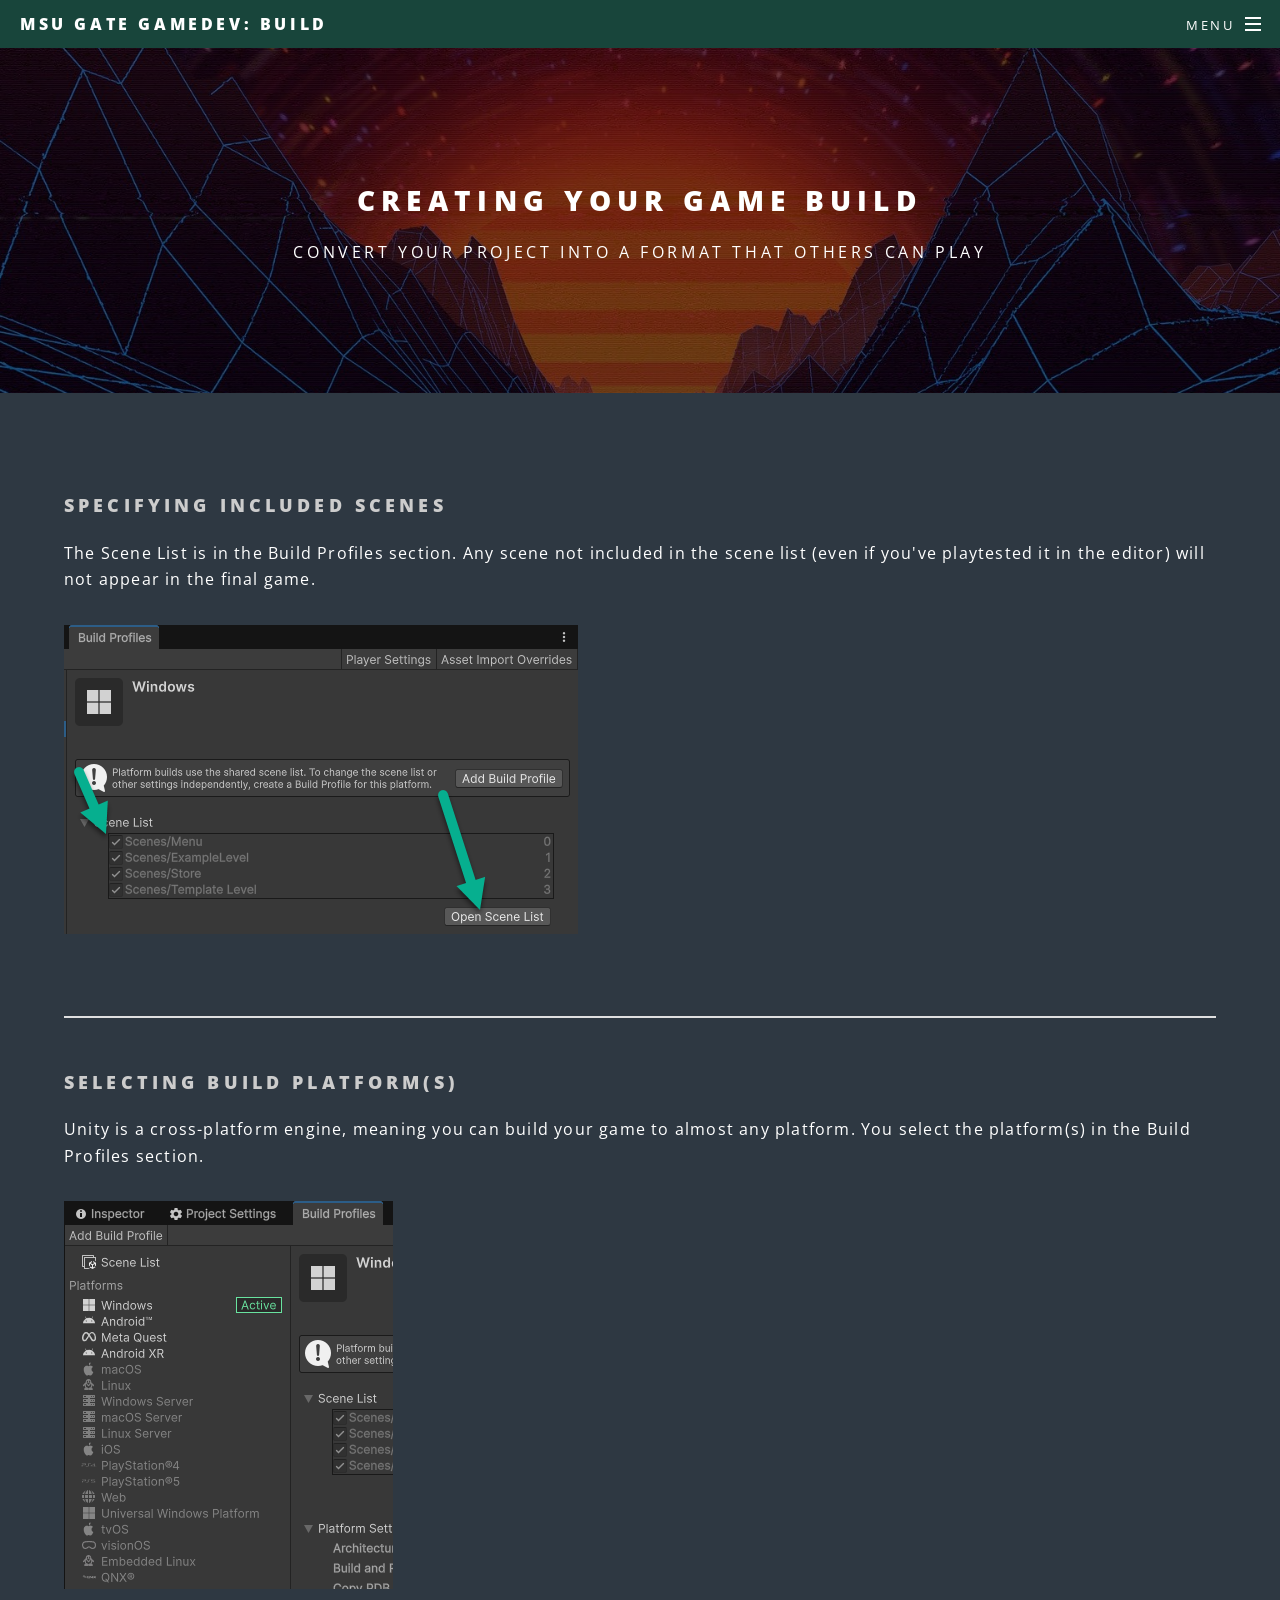
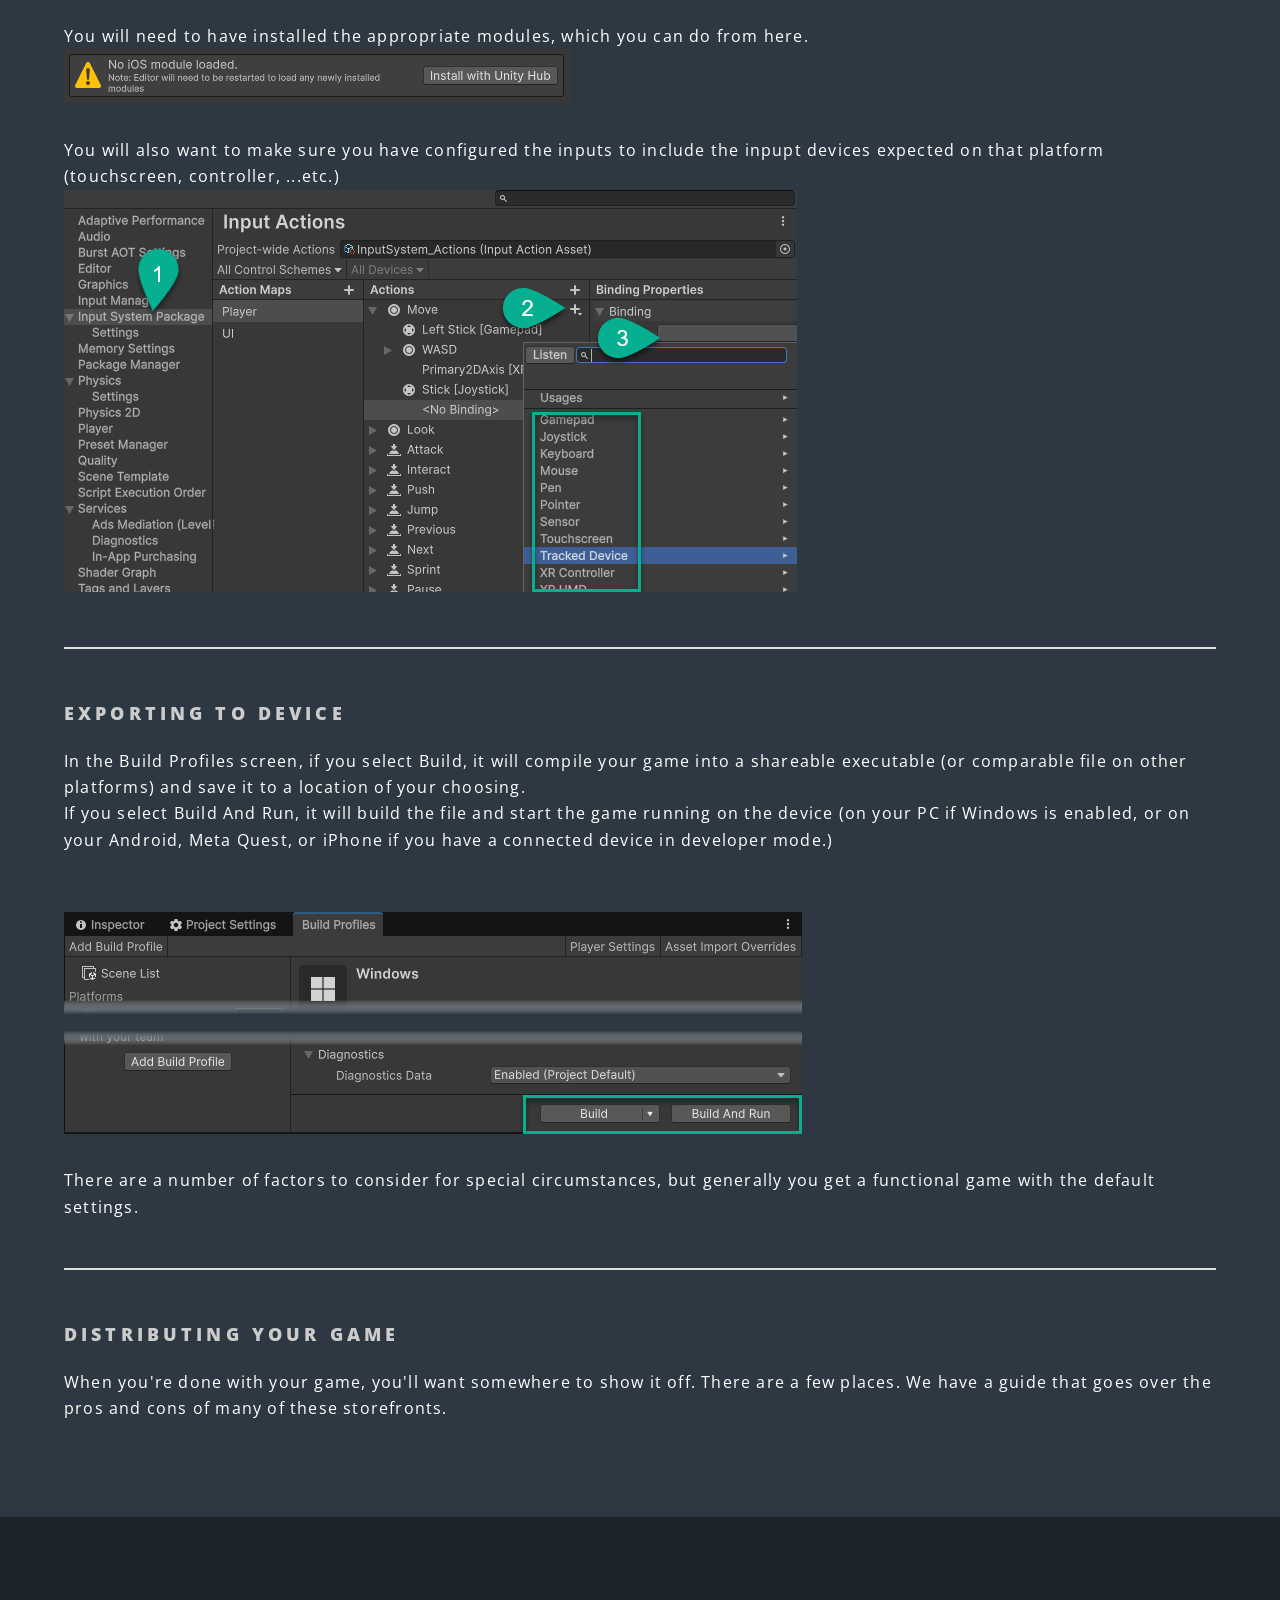
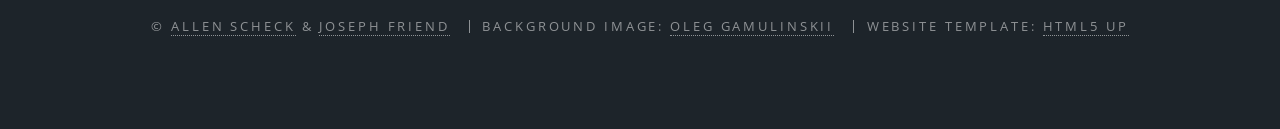
==== build.html @ ab75949f "compile->build + definitions Realized I was using the word compile where i should have been using bu" ====
<!DOCTYPE HTML>
<!--
	Spectral by HTML5 UP
	html5up.net | @ajlkn
	Free for personal and commercial use under the CCA 3.0 license (html5up.net/license)
-->
<html>
	<head>
		<title>GATE GameDev - Build</title>
				<link rel="icon" type="image/x-icon" href="favicon.ico" />
		<meta charset="utf-8" />
		<meta name="viewport" content="width=device-width, initial-scale=1, user-scalable=no" />
		<link rel="stylesheet" href="assets/css/main.css" />
		<noscript><link rel="stylesheet" href="assets/css/noscript.css" /></noscript>
	</head>
	<body class="is-preload">

		<!-- Page Wrapper -->
			<div id="page-wrapper">

				<!-- Header -->
					<header id="header">
						<h1>
							<a href="#main" class="scrolly">MSU GATE GameDev: Build</a></h1>
						<nav id="nav">
							<ul>
								<li class="special">
									<a href="#menu" class="menuToggle"><span>Menu</span></a>
									<div id="menu">
										<ul>
											<li>
												<a href="#main" class="scrolly">
													<h3>This Page</h3>
										</a>
											</li>
											<li>
												<a href="#scenes" class="scrolly">Including Scenes</a>
											</li>
											<li>
												<a href="#platform" class="scrolly">Build Platforms</a>
											</li>
											<li>
												<a href="#device" class="scrolly">Playing on Your Device</a>
											</li>
											<li>
												<a href="#distribute" class="scrolly">Distributing The Game</a>
											</li>
										</ul>
										<ul>
											<li><a href="index"><h3>This Site</h3></a></li>
											<li><a href="environmentsetup">Environment Setup</a></li>
											<li><a href="usingunity">Using Unity</a></li>
											<li><a href="build">Game Build</a></li>
											<li><a href="releasing">Releasing Your Game</a></li>
											<li>
												<a href="definitions">Definitions</a>
											</li>
										</ul>
									</div>
								</li>
							</ul>
						</nav>
					</header>

				<!-- Main -->
					<article id="main">
						<header>
							<h2>Creating Your Game Build</h2>
							<p>Convert your project into a format that others can play</p>
						</header>
						<section class="wrapper style5">
							<div class="inner">
								<h3 id="scenes">Specifying Included Scenes</h3>
								<p>
									The Scene List is in the Build Profiles section. Any scene not included in the scene list (even if you've playtested it in the editor) will not appear in the final game.
								<br>
									<div class="photocont">
										<img src="images/setup/scenelist.png" alt="" />
									</div>
									<br>
								</p>
									<hr />

								<h3 id="platform">Selecting Build Platform(s)</h3>
								<p>
									Unity is a cross-platform engine, meaning you can build your game to almost any platform. You select the platform(s) in the Build Profiles section.<br>
										<div class="photocont">
											<img src="images/setup/buildplatforms.png" alt="" />
										</div>
										<br>
									You will need to have installed the appropriate modules, which you can do from here.<br>
										<div class="photocont">
											<img src="images/setup/modules.png" alt="" />
										</div>
										<br>
										You will also want to make sure you have configured the inputs to include the inpupt devices expected on that platform (touchscreen, controller, ...etc.)<br>
									<div class="photocont">
										<img src="images/setup/inputs.png" alt="" />
									</div>
								</p>
								<hr />
								<h3 id="device">Exporting to Device</h3>
								<p>In the Build Profiles screen, if you select Build, it will compile your game into a shareable executable (or comparable file on other platforms) and save it to a location of your choosing.<br>
										If you select Build And Run, it will build the file and start the game running on the device (on your PC if Windows is enabled, or on your Android, Meta Quest, or iPhone if you have a connected device in developer mode.)</br>
									<br>
										<div class="photocont">
											<img src="images/setup/buildrun.png" alt="" />
										</div>
										<br>
									There are a number of factors to consider for special circumstances, but generally you get a functional game with the default settings.
								</p>
								<hr />
								<h3 id="distribute">Distributing Your Game</h3>
								<p>When you're done with your game, you'll want somewhere to show it off. There are a few places. We have a guide that goes over the pros and cons of many of these storefronts.</p>


							</div>
						</section>
					</article>
				

				<!-- Footer -->
				<footer id="footer">
					<ul class="copyright">
						<li>&copy; <a href="https://toastidwaffel.com">Allen Scheck</a> & <a href ="https://medievalapple.net">Joseph Friend</a></li>
						<li>
							Background Image: <a href="https://pixabay.com/users/gam-ol-2829280/?utm_source=link-attribution&utm_medium=referral&utm_campaign=image&utm_content=4237850">Oleg Gamulinskii</a>
						</li>
						<li>
							Website Template: <a href="http://html5up.net">HTML5 UP</a>
						</li>
					</ul>
				</footer>

			</div>

		<!-- Scripts -->
			<script src="assets/js/jquery.min.js"></script>
			<script src="assets/js/jquery.scrollex.min.js"></script>
			<script src="assets/js/jquery.scrolly.min.js"></script>
			<script src="assets/js/browser.min.js"></script>
			<script src="assets/js/breakpoints.min.js"></script>
			<script src="assets/js/util.js"></script>
			<script src="assets/js/main.js"></script>

	</body>
</html>
---- assets/css/main.css ----
@import url(fontawesome-all.min.css);
@import url("https://fonts.googleapis.com/css?family=Open+Sans:400,400italic,600,600italic,800,800italic");

/*
	Spectral by HTML5 UP
	html5up.net | @ajlkn
	Free for personal and commercial use under the CCA 3.0 license (html5up.net/license)
*/

html, body, div, span, applet, object,
iframe, h1, h2, h3, h4, h5, h6, p, blockquote,
pre, a, abbr, acronym, address, big, cite,
code, del, dfn, em, img, ins, kbd, q, s, samp,
small, strike, strong, sub, sup, tt, var, b,
u, i, center, dl, dt, dd, ol, ul, li, fieldset,
form, label, legend, table, caption, tbody,
tfoot, thead, tr, th, td, article, aside,
canvas, details, embed, figure, figcaption,
footer, header, hgroup, menu, nav, output, ruby,
section, summary, time, mark, audio, video {
	margin: 0;
	padding: 0;
	border: 0;
	font-size: 100%;
	font: inherit;
	vertical-align: baseline;}

article, aside, details, figcaption, figure,
footer, header, hgroup, menu, nav, section {
	display: block;}

body {
	line-height: 1;
}

ol, ul {
	list-style: none;
}

blockquote, q {
	quotes: none;
}

	blockquote:before, blockquote:after, q:before, q:after {
		content: '';
		content: none;
	}

table {
	border-collapse: collapse;
	border-spacing: 0;
}

body {
	-webkit-text-size-adjust: none;
}

mark {
	background-color: transparent;
	color: inherit;
}

input::-moz-focus-inner {
	border: 0;
	padding: 0;
}

input, select, textarea {
	-moz-appearance: none;
	-webkit-appearance: none;
	-ms-appearance: none;
	appearance: none;
}

/* Basic */

	@-ms-viewport {
		width: device-width;
	}

	html {
		box-sizing: border-box;
	}

	*, *:before, *:after {
		box-sizing: inherit;
	}

	body {
		background: #2e3842;
	}

		body.is-preload *, body.is-preload *:before, body.is-preload *:after {
			-moz-animation: none !important;
			-webkit-animation: none !important;
			-ms-animation: none !important;
			animation: none !important;
			-moz-transition: none !important;
			-webkit-transition: none !important;
			-ms-transition: none !important;
			transition: none !important;
		}

	body, input, select, textarea {
		color: #fff;
		font-family: "Open Sans", Helvetica, sans-serif;
		font-size: 15pt;
		font-weight: 400;
		letter-spacing: 0.075em;
		line-height: 1.65em;
	}

		@media screen and (max-width: 1680px) {

			body, input, select, textarea {
				font-size: 13pt;
			}

		}

		@media screen and (max-width: 1280px) {

			body, input, select, textarea {
				font-size: 12pt;
			}

		}

		@media screen and (max-width: 736px) {

			body, input, select, textarea {
				font-size: 11pt;
				letter-spacing: 0.0375em;
			}

		}

	a {
		-moz-transition: color 0.2s ease, border-bottom-color 0.2s ease;
		-webkit-transition: color 0.2s ease, border-bottom-color 0.2s ease;
		-ms-transition: color 0.2s ease, border-bottom-color 0.2s ease;
		transition: color 0.2s ease, border-bottom-color 0.2s ease;
		border-bottom: dotted 1px;
		color: inherit;
		text-decoration: none;
	}

		a:hover {
			border-bottom-color: transparent;
		}

	strong, b {
		color: #fff;
		font-weight: 600;
	}

	em, i {
		font-style: italic;
	}

	p {
		margin: 0 0 2em 0;
	}

	h1, h2, h3, h4, h5, h6 {
		color: #fff;
		font-weight: 800;
		letter-spacing: 0.225em;
		line-height: 1em;
		margin: 0 0 1em 0;
		text-transform: uppercase;
	}

		h1 a, h2 a, h3 a, h4 a, h5 a, h6 a {
			color: inherit;
			text-decoration: none;
		}

	h2 {
		font-size: 1.35em;
		line-height: 1.75em;
	}

		@media screen and (max-width: 736px) {

			h2 {
				font-size: 1.1em;
				line-height: 1.65em;
			}

		}

	h3 {
		font-size: 1.15em;
		line-height: 1.75em;
	}

		@media screen and (max-width: 736px) {

			h3 {
				font-size: 1em;
				line-height: 1.65em;
			}

		}

	h4 {
		font-size: 1em;
		line-height: 1.5em;
	}

	h5 {
		font-size: 0.8em;
		line-height: 1.5em;
	}

	h6 {
		font-size: 0.7em;
		line-height: 1.5em;
	}

	sub {
		font-size: 0.8em;
		position: relative;
		top: 0.5em;
	}

	sup {
		font-size: 0.8em;
		position: relative;
		top: -0.5em;
	}

	hr {
		border: 0;
		border-bottom: solid 2px #fff;
		margin: 3em 0;
	}

		hr.major {
			margin: 4.5em 0;
		}

	blockquote {
		border-left: solid 4px #fff;
		font-style: italic;
		margin: 0 0 2em 0;
		padding: 0.5em 0 0.5em 2em;
	}

	code {
		background: rgba(144, 144, 144, 0.25);
		border-radius: 3px;
		font-family: "Courier New", monospace;
		font-size: 0.9em;
		letter-spacing: 0;
		margin: 0 0.25em;
		padding: 0.25em 0.65em;
	}

	pre {
		-webkit-overflow-scrolling: touch;
		font-family: "Courier New", monospace;
		font-size: 0.9em;
		margin: 0 0 2em 0;
	}

		pre code {
			display: block;
			line-height: 1.75em;
			padding: 1em 1.5em;
			overflow-x: auto;
		}

	.align-left {
		text-align: left;
	}

	.align-center {
		text-align: center;
	}

	.align-right {
		text-align: right;
	}
.photocont img {
    max-width: 100%;
    height: auto;
}
}
/* Row */

	.row {
		display: flex;
		flex-wrap: wrap;
		box-sizing: border-box;
		align-items: stretch;
	}

		.row > * {
			box-sizing: border-box;
		}

		.row.gtr-uniform > * > :last-child {
			margin-bottom: 0;
		}

		.row.aln-left {
			justify-content: flex-start;
		}

		.row.aln-center {
			justify-content: center;
		}

		.row.aln-right {
			justify-content: flex-end;
		}

		.row.aln-top {
			align-items: flex-start;
		}

		.row.aln-middle {
			align-items: center;
		}

		.row.aln-bottom {
			align-items: flex-end;
		}

		.row > .imp {
			order: -1;
		}

		.row > .col-1 {
			width: 8.33333%;
		}

		.row > .off-1 {
			margin-left: 8.33333%;
		}

		.row > .col-2 {
			width: 16.66667%;
		}

		.row > .off-2 {
			margin-left: 16.66667%;
		}

		.row > .col-3 {
			width: 25%;
		}

		.row > .off-3 {
			margin-left: 25%;
		}

		.row > .col-4 {
			width: 33.33333%;
		}

		.row > .off-4 {
			margin-left: 33.33333%;
		}

		.row > .col-5 {
			width: 41.66667%;
		}

		.row > .off-5 {
			margin-left: 41.66667%;
		}

		.row > .col-6 {
			width: 50%;
		}

		.row > .off-6 {
			margin-left: 50%;
		}

		.row > .col-7 {
			width: 58.33333%;
		}

		.row > .off-7 {
			margin-left: 58.33333%;
		}

		.row > .col-8 {
			width: 66.66667%;
		}

		.row > .off-8 {
			margin-left: 66.66667%;
		}

		.row > .col-9 {
			width: 75%;
		}

		.row > .off-9 {
			margin-left: 75%;
		}

		.row > .col-10 {
			width: 83.33333%;
		}

		.row > .off-10 {
			margin-left: 83.33333%;
		}

		.row > .col-11 {
			width: 91.66667%;
		}

		.row > .off-11 {
			margin-left: 91.66667%;
		}

		.row > .col-12 {
			width: 100%;
		}

		.row > .off-12 {
			margin-left: 100%;
		}

		.row.gtr-0 {
			margin-top: 0;
			margin-left: 0em;
		}

			.row.gtr-0 > * {
				padding: 0 0 0 0em;
			}

			.row.gtr-0.gtr-uniform {
				margin-top: 0em;
			}

				.row.gtr-0.gtr-uniform > * {
					padding-top: 0em;
				}

		.row.gtr-25 {
			margin-top: 0;
			margin-left: -0.375em;
		}

			.row.gtr-25 > * {
				padding: 0 0 0 0.375em;
			}

			.row.gtr-25.gtr-uniform {
				margin-top: -0.375em;
			}

				.row.gtr-25.gtr-uniform > * {
					padding-top: 0.375em;
				}

		.row.gtr-50 {
			margin-top: 0;
			margin-left: -0.75em;
		}

			.row.gtr-50 > * {
				padding: 0 0 0 0.75em;
			}

			.row.gtr-50.gtr-uniform {
				margin-top: -0.75em;
			}

				.row.gtr-50.gtr-uniform > * {
					padding-top: 0.75em;
				}

		.row {
			margin-top: 0;
			margin-left: -1.5em;
		}

			.row > * {
				padding: 0 0 0 1.5em;
			}

			.row.gtr-uniform {
				margin-top: -1.5em;
			}

				.row.gtr-uniform > * {
					padding-top: 1.5em;
				}

		.row.gtr-150 {
			margin-top: 0;
			margin-left: -2.25em;
		}

			.row.gtr-150 > * {
				padding: 0 0 0 2.25em;
			}

			.row.gtr-150.gtr-uniform {
				margin-top: -2.25em;
			}

				.row.gtr-150.gtr-uniform > * {
					padding-top: 2.25em;
				}

		.row.gtr-200 {
			margin-top: 0;
			margin-left: -3em;
		}

			.row.gtr-200 > * {
				padding: 0 0 0 3em;
			}

			.row.gtr-200.gtr-uniform {
				margin-top: -3em;
			}

				.row.gtr-200.gtr-uniform > * {
					padding-top: 3em;
				}

		@media screen and (max-width: 1680px) {

			.row {
				display: flex;
				flex-wrap: wrap;
				box-sizing: border-box;
				align-items: stretch;
			}

				.row > * {
					box-sizing: border-box;
				}

				.row.gtr-uniform > * > :last-child {
					margin-bottom: 0;
				}

				.row.aln-left {
					justify-content: flex-start;
				}

				.row.aln-center {
					justify-content: center;
				}

				.row.aln-right {
					justify-content: flex-end;
				}

				.row.aln-top {
					align-items: flex-start;
				}

				.row.aln-middle {
					align-items: center;
				}

				.row.aln-bottom {
					align-items: flex-end;
				}

				.row > .imp-xlarge {
					order: -1;
				}

				.row > .col-1-xlarge {
					width: 8.33333%;
				}

				.row > .off-1-xlarge {
					margin-left: 8.33333%;
				}

				.row > .col-2-xlarge {
					width: 16.66667%;
				}

				.row > .off-2-xlarge {
					margin-left: 16.66667%;
				}

				.row > .col-3-xlarge {
					width: 25%;
				}

				.row > .off-3-xlarge {
					margin-left: 25%;
				}

				.row > .col-4-xlarge {
					width: 33.33333%;
				}

				.row > .off-4-xlarge {
					margin-left: 33.33333%;
				}

				.row > .col-5-xlarge {
					width: 41.66667%;
				}

				.row > .off-5-xlarge {
					margin-left: 41.66667%;
				}

				.row > .col-6-xlarge {
					width: 50%;
				}

				.row > .off-6-xlarge {
					margin-left: 50%;
				}

				.row > .col-7-xlarge {
					width: 58.33333%;
				}

				.row > .off-7-xlarge {
					margin-left: 58.33333%;
				}

				.row > .col-8-xlarge {
					width: 66.66667%;
				}

				.row > .off-8-xlarge {
					margin-left: 66.66667%;
				}

				.row > .col-9-xlarge {
					width: 75%;
				}

				.row > .off-9-xlarge {
					margin-left: 75%;
				}

				.row > .col-10-xlarge {
					width: 83.33333%;
				}

				.row > .off-10-xlarge {
					margin-left: 83.33333%;
				}

				.row > .col-11-xlarge {
					width: 91.66667%;
				}

				.row > .off-11-xlarge {
					margin-left: 91.66667%;
				}

				.row > .col-12-xlarge {
					width: 100%;
				}

				.row > .off-12-xlarge {
					margin-left: 100%;
				}

				.row.gtr-0 {
					margin-top: 0;
					margin-left: 0em;
				}

					.row.gtr-0 > * {
						padding: 0 0 0 0em;
					}

					.row.gtr-0.gtr-uniform {
						margin-top: 0em;
					}

						.row.gtr-0.gtr-uniform > * {
							padding-top: 0em;
						}

				.row.gtr-25 {
					margin-top: 0;
					margin-left: -0.375em;
				}

					.row.gtr-25 > * {
						padding: 0 0 0 0.375em;
					}

					.row.gtr-25.gtr-uniform {
						margin-top: -0.375em;
					}

						.row.gtr-25.gtr-uniform > * {
							padding-top: 0.375em;
						}

				.row.gtr-50 {
					margin-top: 0;
					margin-left: -0.75em;
				}

					.row.gtr-50 > * {
						padding: 0 0 0 0.75em;
					}

					.row.gtr-50.gtr-uniform {
						margin-top: -0.75em;
					}

						.row.gtr-50.gtr-uniform > * {
							padding-top: 0.75em;
						}

				.row {
					margin-top: 0;
					margin-left: -1.5em;
				}

					.row > * {
						padding: 0 0 0 1.5em;
					}

					.row.gtr-uniform {
						margin-top: -1.5em;
					}

						.row.gtr-uniform > * {
							padding-top: 1.5em;
						}

				.row.gtr-150 {
					margin-top: 0;
					margin-left: -2.25em;
				}

					.row.gtr-150 > * {
						padding: 0 0 0 2.25em;
					}

					.row.gtr-150.gtr-uniform {
						margin-top: -2.25em;
					}

						.row.gtr-150.gtr-uniform > * {
							padding-top: 2.25em;
						}

				.row.gtr-200 {
					margin-top: 0;
					margin-left: -3em;
				}

					.row.gtr-200 > * {
						padding: 0 0 0 3em;
					}

					.row.gtr-200.gtr-uniform {
						margin-top: -3em;
					}

						.row.gtr-200.gtr-uniform > * {
							padding-top: 3em;
						}

		}

		@media screen and (max-width: 1280px) {

			.row {
				display: flex;
				flex-wrap: wrap;
				box-sizing: border-box;
				align-items: stretch;
			}

				.row > * {
					box-sizing: border-box;
				}

				.row.gtr-uniform > * > :last-child {
					margin-bottom: 0;
				}

				.row.aln-left {
					justify-content: flex-start;
				}

				.row.aln-center {
					justify-content: center;
				}

				.row.aln-right {
					justify-content: flex-end;
				}

				.row.aln-top {
					align-items: flex-start;
				}

				.row.aln-middle {
					align-items: center;
				}

				.row.aln-bottom {
					align-items: flex-end;
				}

				.row > .imp-large {
					order: -1;
				}

				.row > .col-1-large {
					width: 8.33333%;
				}

				.row > .off-1-large {
					margin-left: 8.33333%;
				}

				.row > .col-2-large {
					width: 16.66667%;
				}

				.row > .off-2-large {
					margin-left: 16.66667%;
				}

				.row > .col-3-large {
					width: 25%;
				}

				.row > .off-3-large {
					margin-left: 25%;
				}

				.row > .col-4-large {
					width: 33.33333%;
				}

				.row > .off-4-large {
					margin-left: 33.33333%;
				}

				.row > .col-5-large {
					width: 41.66667%;
				}

				.row > .off-5-large {
					margin-left: 41.66667%;
				}

				.row > .col-6-large {
					width: 50%;
				}

				.row > .off-6-large {
					margin-left: 50%;
				}

				.row > .col-7-large {
					width: 58.33333%;
				}

				.row > .off-7-large {
					margin-left: 58.33333%;
				}

				.row > .col-8-large {
					width: 66.66667%;
				}

				.row > .off-8-large {
					margin-left: 66.66667%;
				}

				.row > .col-9-large {
					width: 75%;
				}

				.row > .off-9-large {
					margin-left: 75%;
				}

				.row > .col-10-large {
					width: 83.33333%;
				}

				.row > .off-10-large {
					margin-left: 83.33333%;
				}

				.row > .col-11-large {
					width: 91.66667%;
				}

				.row > .off-11-large {
					margin-left: 91.66667%;
				}

				.row > .col-12-large {
					width: 100%;
				}

				.row > .off-12-large {
					margin-left: 100%;
				}

				.row.gtr-0 {
					margin-top: 0;
					margin-left: 0em;
				}

					.row.gtr-0 > * {
						padding: 0 0 0 0em;
					}

					.row.gtr-0.gtr-uniform {
						margin-top: 0em;
					}

						.row.gtr-0.gtr-uniform > * {
							padding-top: 0em;
						}

				.row.gtr-25 {
					margin-top: 0;
					margin-left: -0.375em;
				}

					.row.gtr-25 > * {
						padding: 0 0 0 0.375em;
					}

					.row.gtr-25.gtr-uniform {
						margin-top: -0.375em;
					}

						.row.gtr-25.gtr-uniform > * {
							padding-top: 0.375em;
						}

				.row.gtr-50 {
					margin-top: 0;
					margin-left: -0.75em;
				}

					.row.gtr-50 > * {
						padding: 0 0 0 0.75em;
					}

					.row.gtr-50.gtr-uniform {
						margin-top: -0.75em;
					}

						.row.gtr-50.gtr-uniform > * {
							padding-top: 0.75em;
						}

				.row {
					margin-top: 0;
					margin-left: -1.5em;
				}

					.row > * {
						padding: 0 0 0 1.5em;
					}

					.row.gtr-uniform {
						margin-top: -1.5em;
					}

						.row.gtr-uniform > * {
							padding-top: 1.5em;
						}

				.row.gtr-150 {
					margin-top: 0;
					margin-left: -2.25em;
				}

					.row.gtr-150 > * {
						padding: 0 0 0 2.25em;
					}

					.row.gtr-150.gtr-uniform {
						margin-top: -2.25em;
					}

						.row.gtr-150.gtr-uniform > * {
							padding-top: 2.25em;
						}

				.row.gtr-200 {
					margin-top: 0;
					margin-left: -3em;
				}

					.row.gtr-200 > * {
						padding: 0 0 0 3em;
					}

					.row.gtr-200.gtr-uniform {
						margin-top: -3em;
					}

						.row.gtr-200.gtr-uniform > * {
							padding-top: 3em;
						}

		}

		@media screen and (max-width: 980px) {

			.row {
				display: flex;
				flex-wrap: wrap;
				box-sizing: border-box;
				align-items: stretch;
			}

				.row > * {
					box-sizing: border-box;
				}

				.row.gtr-uniform > * > :last-child {
					margin-bottom: 0;
				}

				.row.aln-left {
					justify-content: flex-start;
				}

				.row.aln-center {
					justify-content: center;
				}

				.row.aln-right {
					justify-content: flex-end;
				}

				.row.aln-top {
					align-items: flex-start;
				}

				.row.aln-middle {
					align-items: center;
				}

				.row.aln-bottom {
					align-items: flex-end;
				}

				.row > .imp-medium {
					order: -1;
				}

				.row > .col-1-medium {
					width: 8.33333%;
				}

				.row > .off-1-medium {
					margin-left: 8.33333%;
				}

				.row > .col-2-medium {
					width: 16.66667%;
				}

				.row > .off-2-medium {
					margin-left: 16.66667%;
				}

				.row > .col-3-medium {
					width: 25%;
				}

				.row > .off-3-medium {
					margin-left: 25%;
				}

				.row > .col-4-medium {
					width: 33.33333%;
				}

				.row > .off-4-medium {
					margin-left: 33.33333%;
				}

				.row > .col-5-medium {
					width: 41.66667%;
				}

				.row > .off-5-medium {
					margin-left: 41.66667%;
				}

				.row > .col-6-medium {
					width: 50%;
				}

				.row > .off-6-medium {
					margin-left: 50%;
				}

				.row > .col-7-medium {
					width: 58.33333%;
				}

				.row > .off-7-medium {
					margin-left: 58.33333%;
				}

				.row > .col-8-medium {
					width: 66.66667%;
				}

				.row > .off-8-medium {
					margin-left: 66.66667%;
				}

				.row > .col-9-medium {
					width: 75%;
				}

				.row > .off-9-medium {
					margin-left: 75%;
				}

				.row > .col-10-medium {
					width: 83.33333%;
				}

				.row > .off-10-medium {
					margin-left: 83.33333%;
				}

				.row > .col-11-medium {
					width: 91.66667%;
				}

				.row > .off-11-medium {
					margin-left: 91.66667%;
				}

				.row > .col-12-medium {
					width: 100%;
				}

				.row > .off-12-medium {
					margin-left: 100%;
				}

				.row.gtr-0 {
					margin-top: 0;
					margin-left: 0em;
				}

					.row.gtr-0 > * {
						padding: 0 0 0 0em;
					}

					.row.gtr-0.gtr-uniform {
						margin-top: 0em;
					}

						.row.gtr-0.gtr-uniform > * {
							padding-top: 0em;
						}

				.row.gtr-25 {
					margin-top: 0;
					margin-left: -0.375em;
				}

					.row.gtr-25 > * {
						padding: 0 0 0 0.375em;
					}

					.row.gtr-25.gtr-uniform {
						margin-top: -0.375em;
					}

						.row.gtr-25.gtr-uniform > * {
							padding-top: 0.375em;
						}

				.row.gtr-50 {
					margin-top: 0;
					margin-left: -0.75em;
				}

					.row.gtr-50 > * {
						padding: 0 0 0 0.75em;
					}

					.row.gtr-50.gtr-uniform {
						margin-top: -0.75em;
					}

						.row.gtr-50.gtr-uniform > * {
							padding-top: 0.75em;
						}

				.row {
					margin-top: 0;
					margin-left: -1.5em;
				}

					.row > * {
						padding: 0 0 0 1.5em;
					}

					.row.gtr-uniform {
						margin-top: -1.5em;
					}

						.row.gtr-uniform > * {
							padding-top: 1.5em;
						}

				.row.gtr-150 {
					margin-top: 0;
					margin-left: -2.25em;
				}

					.row.gtr-150 > * {
						padding: 0 0 0 2.25em;
					}

					.row.gtr-150.gtr-uniform {
						margin-top: -2.25em;
					}

						.row.gtr-150.gtr-uniform > * {
							padding-top: 2.25em;
						}

				.row.gtr-200 {
					margin-top: 0;
					margin-left: -3em;
				}

					.row.gtr-200 > * {
						padding: 0 0 0 3em;
					}

					.row.gtr-200.gtr-uniform {
						margin-top: -3em;
					}

						.row.gtr-200.gtr-uniform > * {
							padding-top: 3em;
						}

		}

		@media screen and (max-width: 736px) {

			.row {
				display: flex;
				flex-wrap: wrap;
				box-sizing: border-box;
				align-items: stretch;
			}

				.row > * {
					box-sizing: border-box;
				}

				.row.gtr-uniform > * > :last-child {
					margin-bottom: 0;
				}

				.row.aln-left {
					justify-content: flex-start;
				}

				.row.aln-center {
					justify-content: center;
				}

				.row.aln-right {
					justify-content: flex-end;
				}

				.row.aln-top {
					align-items: flex-start;
				}

				.row.aln-middle {
					align-items: center;
				}

				.row.aln-bottom {
					align-items: flex-end;
				}

				.row > .imp-small {
					order: -1;
				}

				.row > .col-1-small {
					width: 8.33333%;
				}

				.row > .off-1-small {
					margin-left: 8.33333%;
				}

				.row > .col-2-small {
					width: 16.66667%;
				}

				.row > .off-2-small {
					margin-left: 16.66667%;
				}

				.row > .col-3-small {
					width: 25%;
				}

				.row > .off-3-small {
					margin-left: 25%;
				}

				.row > .col-4-small {
					width: 33.33333%;
				}

				.row > .off-4-small {
					margin-left: 33.33333%;
				}

				.row > .col-5-small {
					width: 41.66667%;
				}

				.row > .off-5-small {
					margin-left: 41.66667%;
				}

				.row > .col-6-small {
					width: 50%;
				}

				.row > .off-6-small {
					margin-left: 50%;
				}

				.row > .col-7-small {
					width: 58.33333%;
				}

				.row > .off-7-small {
					margin-left: 58.33333%;
				}

				.row > .col-8-small {
					width: 66.66667%;
				}

				.row > .off-8-small {
					margin-left: 66.66667%;
				}

				.row > .col-9-small {
					width: 75%;
				}

				.row > .off-9-small {
					margin-left: 75%;
				}

				.row > .col-10-small {
					width: 83.33333%;
				}

				.row > .off-10-small {
					margin-left: 83.33333%;
				}

				.row > .col-11-small {
					width: 91.66667%;
				}

				.row > .off-11-small {
					margin-left: 91.66667%;
				}

				.row > .col-12-small {
					width: 100%;
				}

				.row > .off-12-small {
					margin-left: 100%;
				}

				.row.gtr-0 {
					margin-top: 0;
					margin-left: 0em;
				}

					.row.gtr-0 > * {
						padding: 0 0 0 0em;
					}

					.row.gtr-0.gtr-uniform {
						margin-top: 0em;
					}

						.row.gtr-0.gtr-uniform > * {
							padding-top: 0em;
						}

				.row.gtr-25 {
					margin-top: 0;
					margin-left: -0.375em;
				}

					.row.gtr-25 > * {
						padding: 0 0 0 0.375em;
					}

					.row.gtr-25.gtr-uniform {
						margin-top: -0.375em;
					}

						.row.gtr-25.gtr-uniform > * {
							padding-top: 0.375em;
						}

				.row.gtr-50 {
					margin-top: 0;
					margin-left: -0.75em;
				}

					.row.gtr-50 > * {
						padding: 0 0 0 0.75em;
					}

					.row.gtr-50.gtr-uniform {
						margin-top: -0.75em;
					}

						.row.gtr-50.gtr-uniform > * {
							padding-top: 0.75em;
						}

				.row {
					margin-top: 0;
					margin-left: -1.5em;
				}

					.row > * {
						padding: 0 0 0 1.5em;
					}

					.row.gtr-uniform {
						margin-top: -1.5em;
					}

						.row.gtr-uniform > * {
							padding-top: 1.5em;
						}

				.row.gtr-150 {
					margin-top: 0;
					margin-left: -2.25em;
				}

					.row.gtr-150 > * {
						padding: 0 0 0 2.25em;
					}

					.row.gtr-150.gtr-uniform {
						margin-top: -2.25em;
					}

						.row.gtr-150.gtr-uniform > * {
							padding-top: 2.25em;
						}

				.row.gtr-200 {
					margin-top: 0;
					margin-left: -3em;
				}

					.row.gtr-200 > * {
						padding: 0 0 0 3em;
					}

					.row.gtr-200.gtr-uniform {
						margin-top: -3em;
					}

						.row.gtr-200.gtr-uniform > * {
							padding-top: 3em;
						}

		}

		@media screen and (max-width: 480px) {

			.row {
				display: flex;
				flex-wrap: wrap;
				box-sizing: border-box;
				align-items: stretch;
			}

				.row > * {
					box-sizing: border-box;
				}

				.row.gtr-uniform > * > :last-child {
					margin-bottom: 0;
				}

				.row.aln-left {
					justify-content: flex-start;
				}

				.row.aln-center {
					justify-content: center;
				}

				.row.aln-right {
					justify-content: flex-end;
				}

				.row.aln-top {
					align-items: flex-start;
				}

				.row.aln-middle {
					align-items: center;
				}

				.row.aln-bottom {
					align-items: flex-end;
				}

				.row > .imp-xsmall {
					order: -1;
				}

				.row > .col-1-xsmall {
					width: 8.33333%;
				}

				.row > .off-1-xsmall {
					margin-left: 8.33333%;
				}

				.row > .col-2-xsmall {
					width: 16.66667%;
				}

				.row > .off-2-xsmall {
					margin-left: 16.66667%;
				}

				.row > .col-3-xsmall {
					width: 25%;
				}

				.row > .off-3-xsmall {
					margin-left: 25%;
				}

				.row > .col-4-xsmall {
					width: 33.33333%;
				}

				.row > .off-4-xsmall {
					margin-left: 33.33333%;
				}

				.row > .col-5-xsmall {
					width: 41.66667%;
				}

				.row > .off-5-xsmall {
					margin-left: 41.66667%;
				}

				.row > .col-6-xsmall {
					width: 50%;
				}

				.row > .off-6-xsmall {
					margin-left: 50%;
				}

				.row > .col-7-xsmall {
					width: 58.33333%;
				}

				.row > .off-7-xsmall {
					margin-left: 58.33333%;
				}

				.row > .col-8-xsmall {
					width: 66.66667%;
				}

				.row > .off-8-xsmall {
					margin-left: 66.66667%;
				}

				.row > .col-9-xsmall {
					width: 75%;
				}

				.row > .off-9-xsmall {
					margin-left: 75%;
				}

				.row > .col-10-xsmall {
					width: 83.33333%;
				}

				.row > .off-10-xsmall {
					margin-left: 83.33333%;
				}

				.row > .col-11-xsmall {
					width: 91.66667%;
				}

				.row > .off-11-xsmall {
					margin-left: 91.66667%;
				}

				.row > .col-12-xsmall {
					width: 100%;
				}

				.row > .off-12-xsmall {
					margin-left: 100%;
				}

				.row.gtr-0 {
					margin-top: 0;
					margin-left: 0em;
				}

					.row.gtr-0 > * {
						padding: 0 0 0 0em;
					}

					.row.gtr-0.gtr-uniform {
						margin-top: 0em;
					}

						.row.gtr-0.gtr-uniform > * {
							padding-top: 0em;
						}

				.row.gtr-25 {
					margin-top: 0;
					margin-left: -0.375em;
				}

					.row.gtr-25 > * {
						padding: 0 0 0 0.375em;
					}

					.row.gtr-25.gtr-uniform {
						margin-top: -0.375em;
					}

						.row.gtr-25.gtr-uniform > * {
							padding-top: 0.375em;
						}

				.row.gtr-50 {
					margin-top: 0;
					margin-left: -0.75em;
				}

					.row.gtr-50 > * {
						padding: 0 0 0 0.75em;
					}

					.row.gtr-50.gtr-uniform {
						margin-top: -0.75em;
					}

						.row.gtr-50.gtr-uniform > * {
							padding-top: 0.75em;
						}

				.row {
					margin-top: 0;
					margin-left: -1.5em;
				}

					.row > * {
						padding: 0 0 0 1.5em;
					}

					.row.gtr-uniform {
						margin-top: -1.5em;
					}

						.row.gtr-uniform > * {
							padding-top: 1.5em;
						}

				.row.gtr-150 {
					margin-top: 0;
					margin-left: -2.25em;
				}

					.row.gtr-150 > * {
						padding: 0 0 0 2.25em;
					}

					.row.gtr-150.gtr-uniform {
						margin-top: -2.25em;
					}

						.row.gtr-150.gtr-uniform > * {
							padding-top: 2.25em;
						}

				.row.gtr-200 {
					margin-top: 0;
					margin-left: -3em;
				}

					.row.gtr-200 > * {
						padding: 0 0 0 3em;
					}

					.row.gtr-200.gtr-uniform {
						margin-top: -3em;
					}

						.row.gtr-200.gtr-uniform > * {
							padding-top: 3em;
						}

		}

/* Section/Article */

	section.special, article.special {
		text-align: center;
	}

	header p {
		color: rgba(255, 255, 255, 0.5);
		position: relative;
		top: -0.25em;
	}

	header h3 + p {
		font-size: 1.1em;
	}

	header h4 + p,
	header h5 + p,
	header h6 + p {
		font-size: 0.9em;
	}

	header.major {
		margin: 0 0 3.5em 0;
	}

		header.major h2, header.major h3, header.major h4, header.major h5, header.major h6 {
			border-bottom: solid 2px #fff;
			display: inline-block;
			padding-bottom: 1em;
			position: relative;
		}

			header.major h2:after, header.major h3:after, header.major h4:after, header.major h5:after, header.major h6:after {
				content: '';
				display: block;
				height: 1px;
			}

		header.major p {
			color: #fff;
			top: 0;
		}

		@media screen and (max-width: 736px) {

			header.major {
				margin: 0 0 2em 0;
			}

		}

	@media screen and (max-width: 980px) {

		header br {
			display: none;
		}

	}

/* Form */

	form {
		margin: 0 0 2em 0;
	}

	label {
		color: #fff;
		display: block;
		font-size: 0.9em;
		font-weight: 600;
		margin: 0 0 1em 0;
	}

	input[type="text"],
	input[type="password"],
	input[type="email"],
	select,
	textarea {
		-moz-appearance: none;
		-webkit-appearance: none;
		-ms-appearance: none;
		appearance: none;
		background-color: rgba(144, 144, 144, 0.25);
		border-radius: 3px;
		border: none;
		color: inherit;
		display: block;
		outline: 0;
		padding: 0 1em;
		text-decoration: none;
		width: 100%;
	}

		input[type="text"]:invalid,
		input[type="password"]:invalid,
		input[type="email"]:invalid,
		select:invalid,
		textarea:invalid {
			box-shadow: none;
		}

		input[type="text"]:focus,
		input[type="password"]:focus,
		input[type="email"]:focus,
		select:focus,
		textarea:focus {
			box-shadow: 0 0 0 2px #21b2a6;
		}

	select {
		background-size: 1.25em;
		background-repeat: no-repeat;
		background-position: calc(100% - 1em) center;
		height: 2.75em;
		padding-right: 2.75em;
		text-overflow: ellipsis;
	}

		select:focus::-ms-value {
			background-color: transparent;
		}

		select::-ms-expand {
			display: none;
		}

	input[type="text"],
	input[type="password"],
	input[type="email"],
	select {
		height: 2.75em;
	}

	textarea {
		padding: 0.75em 1em;
	}

	input[type="checkbox"],
	input[type="radio"] {
		-moz-appearance: none;
		-webkit-appearance: none;
		-ms-appearance: none;
		appearance: none;
		display: block;
		float: left;
		margin-right: -2em;
		opacity: 0;
		width: 1em;
		z-index: -1;
	}

		input[type="checkbox"] + label,
		input[type="radio"] + label {
			text-decoration: none;
			color: #fff;
			cursor: pointer;
			display: inline-block;
			font-size: 1em;
			font-weight: 400;
			padding-left: 2.4em;
			padding-right: 0.75em;
			position: relative;
		}

			input[type="checkbox"] + label:before,
			input[type="radio"] + label:before {
				-moz-osx-font-smoothing: grayscale;
				-webkit-font-smoothing: antialiased;
				display: inline-block;
				font-style: normal;
				font-variant: normal;
				text-rendering: auto;
				line-height: 1;
				text-transform: none !important;
				font-family: 'Font Awesome 5 Free';
				font-weight: 900;
			}

			input[type="checkbox"] + label:before,
			input[type="radio"] + label:before {
				background: rgba(144, 144, 144, 0.25);
				border-radius: 3px;
				content: '';
				display: inline-block;
				font-size: 0.8em;
				height: 2.0625em;
				left: 0;
				line-height: 2.0625em;
				position: absolute;
				text-align: center;
				top: 0;
				width: 2.0625em;
			}

		input[type="checkbox"]:checked + label:before,
		input[type="radio"]:checked + label:before {
			background: #2e3842;
			color: #fff;
			content: '\f00c';
		}

		input[type="checkbox"]:focus + label:before,
		input[type="radio"]:focus + label:before {
			box-shadow: 0 0 0 2px #21b2a6;
		}

	input[type="checkbox"] + label:before {
		border-radius: 3px;
	}

	input[type="radio"] + label:before {
		border-radius: 100%;
	}

	::-webkit-input-placeholder {
		color: rgba(255, 255, 255, 0.5) !important;
		opacity: 1.0;
	}

	:-moz-placeholder {
		color: rgba(255, 255, 255, 0.5) !important;
		opacity: 1.0;
	}

	::-moz-placeholder {
		color: rgba(255, 255, 255, 0.5) !important;
		opacity: 1.0;
	}

	:-ms-input-placeholder {
		color: rgba(255, 255, 255, 0.5) !important;
		opacity: 1.0;
	}

/* Box */

	.box {
		border-radius: 3px;
		border: solid 2px #fff;
		margin-bottom: 2em;
		padding: 1.5em;
	}

		.box > :last-child,
		.box > :last-child > :last-child,
		.box > :last-child > :last-child > :last-child {
			margin-bottom: 0;
		}

		.box.alt {
			border: 0;
			border-radius: 0;
			padding: 0;
		}

/* Icon */

	.icon {
		text-decoration: none;
		border-bottom: none;
		position: relative;
	}

		.icon:before {
			-moz-osx-font-smoothing: grayscale;
			-webkit-font-smoothing: antialiased;
			display: inline-block;
			font-style: normal;
			font-variant: normal;
			text-rendering: auto;
			line-height: 1;
			text-transform: none !important;
			font-family: 'Font Awesome 5 Free';
			font-weight: 400;
		}

		.icon > .label {
			display: none;
		}

		.icon:before {
			line-height: inherit;
		}

		.icon.solid:before {
			font-weight: 900;
		}

		.icon.brands:before {
			font-family: 'Font Awesome 5 Brands';
		}

		.icon.major {
			-moz-transform: rotate(-45deg);
			-webkit-transform: rotate(-45deg);
			-ms-transform: rotate(-45deg);
			transform: rotate(-45deg);
			border-radius: 3px;
			border: solid 2px #fff;
			display: inline-block;
			font-size: 1.35em;
			height: calc(3em + 2px);
			line-height: 3em;
			text-align: center;
			width: calc(3em + 2px);
		}

			.icon.major:before {
				-moz-transform: rotate(45deg);
				-webkit-transform: rotate(45deg);
				-ms-transform: rotate(45deg);
				transform: rotate(45deg);
				display: inline-block;
				font-size: 1.5em;
			}

			@media screen and (max-width: 736px) {

				.icon.major {
					font-size: 1em;
				}

			}

		.icon.style1 {
			color: #00ffcc;
		}

		.icon.style2 {
			color: #00f0ff;
		}

		.icon.style3 {
			color: #76ddff;
		}

/* Image */

	.image {
		border-radius: 3px;
		border: 0;
		display: inline-block;
		position: relative;
	}

		.image img {
			border-radius: 3px;
			display: block;
		}

		.image.left {
			float: left;
			margin: 0 2em 2em 0;
			top: 0.25em;
		}

		.image.right {
			float: right;
			margin: 0 0 2em 2em;
			top: 0.25em;
		}

		.image.left, .image.right {
			max-width: 40%;
		}

			.image.left img, .image.right img {
				width: 100%;
			}

		.image.fit {
			display: block;
			margin: 0 0 2em 0;
			width: 100%;
		}

			.image.fit img {
				width: 100%;
			}

/* List */

	ol {
		list-style: decimal;
		margin: 0 0 2em 0;
		padding-left: 1.25em;
	}

		ol li {
			padding-left: 0.25em;
		}

	ul {
		list-style: disc;
		margin: 0 0 2em 0;
		padding-left: 1em;
	}

		ul li {
			padding-left: 0.5em;
		}

		ul.alt {
			list-style: none;
			padding-left: 0;
		}

			ul.alt li {
				border-top: solid 1px #fff;
				padding: 0.5em 0;
			}

				ul.alt li:first-child {
					border-top: 0;
					padding-top: 0;
				}

	dl {
		margin: 0 0 2em 0;
	}

/* Actions */

	ul.actions {
		display: -moz-flex;
		display: -webkit-flex;
		display: -ms-flex;
		display: flex;
		cursor: default;
		list-style: none;
		margin-left: -1em;
		padding-left: 0;
	}

		ul.actions li {
			padding: 0 0 0 1em;
			vertical-align: middle;
		}

		ul.actions.special {
			-moz-justify-content: center;
			-webkit-justify-content: center;
			-ms-justify-content: center;
			justify-content: center;
			width: 100%;
			margin-left: 0;
		}

			ul.actions.special li:first-child {
				padding-left: 0;
			}

		ul.actions.stacked {
			-moz-flex-direction: column;
			-webkit-flex-direction: column;
			-ms-flex-direction: column;
			flex-direction: column;
			margin-left: 0;
		}

			ul.actions.stacked li {
				padding: 1em 0 0 0;
			}

				ul.actions.stacked li:first-child {
					padding-top: 0;
				}

		ul.actions.fit {
			width: calc(100% + 1em);
		}

			ul.actions.fit li {
				-moz-flex-grow: 1;
				-webkit-flex-grow: 1;
				-ms-flex-grow: 1;
				flex-grow: 1;
				-moz-flex-shrink: 1;
				-webkit-flex-shrink: 1;
				-ms-flex-shrink: 1;
				flex-shrink: 1;
				width: 100%;
			}

				ul.actions.fit li > * {
					width: 100%;
				}

			ul.actions.fit.stacked {
				width: 100%;
			}

		@media screen and (max-width: 480px) {

			ul.actions:not(.fixed) {
				-moz-flex-direction: column;
				-webkit-flex-direction: column;
				-ms-flex-direction: column;
				flex-direction: column;
				margin-left: 0;
				width: 100% !important;
			}

				ul.actions:not(.fixed) li {
					-moz-flex-grow: 1;
					-webkit-flex-grow: 1;
					-ms-flex-grow: 1;
					flex-grow: 1;
					-moz-flex-shrink: 1;
					-webkit-flex-shrink: 1;
					-ms-flex-shrink: 1;
					flex-shrink: 1;
					padding: 1em 0 0 0;
					text-align: center;
					width: 100%;
				}

					ul.actions:not(.fixed) li > * {
						width: 100%;
					}

					ul.actions:not(.fixed) li:first-child {
						padding-top: 0;
					}

					ul.actions:not(.fixed) li input[type="submit"],
					ul.actions:not(.fixed) li input[type="reset"],
					ul.actions:not(.fixed) li input[type="button"],
					ul.actions:not(.fixed) li button,
					ul.actions:not(.fixed) li .button {
						width: 100%;
					}

						ul.actions:not(.fixed) li input[type="submit"].icon:before,
						ul.actions:not(.fixed) li input[type="reset"].icon:before,
						ul.actions:not(.fixed) li input[type="button"].icon:before,
						ul.actions:not(.fixed) li button.icon:before,
						ul.actions:not(.fixed) li .button.icon:before {
							margin-left: -0.5em;
						}

		}

/* Icons */

	ul.icons {
		cursor: default;
		list-style: none;
		padding-left: 0;
	}

		ul.icons li {
			display: inline-block;
			padding: 0 1em 0 0;
		}

			ul.icons li:last-child {
				padding-right: 0 !important;
			}

		ul.icons.major {
			padding: 1em 0;
		}

			ul.icons.major li {
				padding-right: 3.5em;
			}

				@media screen and (max-width: 736px) {

					ul.icons.major li {
						padding: 0 1em !important;
					}

				}

/* Table */

	.table-wrapper {
		-webkit-overflow-scrolling: touch;
		overflow-x: auto;
	}

	table {
		margin: 0 0 2em 0;
		width: 100%;
	}

		table tbody tr {
			border: solid 1px #fff;
			border-left: 0;
			border-right: 0;
		}

			table tbody tr:nth-child(2n + 1) {
				background-color: rgba(144, 144, 144, 0.25);
			}

		table td {
			padding: 0.75em 0.75em;
		}

		table th {
			color: #fff;
			font-size: 0.9em;
			font-weight: 600;
			padding: 0 0.75em 0.75em 0.75em;
			text-align: left;
		}

		table thead {
			border-bottom: solid 2px #fff;
		}

		table tfoot {
			border-top: solid 2px #fff;
		}

		table.alt {
			border-collapse: separate;
		}

			table.alt tbody tr td {
				border: solid 1px #fff;
				border-left-width: 0;
				border-top-width: 0;
			}

				table.alt tbody tr td:first-child {
					border-left-width: 1px;
				}

			table.alt tbody tr:first-child td {
				border-top-width: 1px;
			}

			table.alt thead {
				border-bottom: 0;
			}

			table.alt tfoot {
				border-top: 0;
			}

/* Button */

	input[type="submit"],
	input[type="reset"],
	input[type="button"],
	button,
	.button {
		-moz-appearance: none;
		-webkit-appearance: none;
		-ms-appearance: none;
		appearance: none;
		-moz-transition: background-color 0.2s ease-in-out, color 0.2s ease-in-out;
		-webkit-transition: background-color 0.2s ease-in-out, color 0.2s ease-in-out;
		-ms-transition: background-color 0.2s ease-in-out, color 0.2s ease-in-out;
		transition: background-color 0.2s ease-in-out, color 0.2s ease-in-out;
		background-color: transparent;
		border-radius: 3px;
		border: 0;
		box-shadow: inset 0 0 0 2px #fff;
		color: #fff;
		cursor: pointer;
		display: inline-block;
		font-size: 0.8em;
		font-weight: 600;
		height: 3.125em;
		letter-spacing: 0.225em;
		line-height: 3.125em;
		max-width: 30em;
		padding: 0 2.75em;
		text-align: center;
		text-decoration: none;
		text-transform: uppercase;
		white-space: nowrap;
		overflow: hidden;
		text-overflow: ellipsis;
	}

		input[type="submit"]:hover,
		input[type="reset"]:hover,
		input[type="button"]:hover,
		button:hover,
		.button:hover {
			background-color: rgba(144, 144, 144, 0.25);
		}

		input[type="submit"]:active,
		input[type="reset"]:active,
		input[type="button"]:active,
		button:active,
		.button:active {
			background-color: rgba(144, 144, 144, 0.5);
		}

		input[type="submit"].icon:before,
		input[type="reset"].icon:before,
		input[type="button"].icon:before,
		button.icon:before,
		.button.icon:before {
			margin-right: 0.5em;
		}

		input[type="submit"].fit,
		input[type="reset"].fit,
		input[type="button"].fit,
		button.fit,
		.button.fit {
			width: 100%;
		}

		input[type="submit"].small,
		input[type="reset"].small,
		input[type="button"].small,
		button.small,
		.button.small {
			font-size: 0.8em;
		}

		input[type="submit"].large,
		input[type="reset"].large,
		input[type="button"].large,
		button.large,
		.button.large {
			font-size: 1.35em;
		}

		input[type="submit"].primary,
		input[type="reset"].primary,
		input[type="button"].primary,
		button.primary,
		.button.primary {
			background-color: #ed4933;
			box-shadow: none !important;
			color: #ffffff !important;
		}

			input[type="submit"].primary:hover,
			input[type="reset"].primary:hover,
			input[type="button"].primary:hover,
			button.primary:hover,
			.button.primary:hover {
				background-color: #ef5e4a !important;
			}

			input[type="submit"].primary:active,
			input[type="reset"].primary:active,
			input[type="button"].primary:active,
			button.primary:active,
			.button.primary:active {
				background-color: #eb341c !important;
			}

		input[type="submit"].disabled, input[type="submit"]:disabled,
		input[type="reset"].disabled,
		input[type="reset"]:disabled,
		input[type="button"].disabled,
		input[type="button"]:disabled,
		button.disabled,
		button:disabled,
		.button.disabled,
		.button:disabled {
			pointer-events: none;
			opacity: 0.25;
		}

		@media screen and (max-width: 736px) {

			input[type="submit"],
			input[type="reset"],
			input[type="button"],
			button,
			.button {
				height: 3.75em;
				line-height: 3.75em;
			}

		}

/* Features */

	.features {
		display: -moz-flex;
		display: -webkit-flex;
		display: -ms-flex;
		display: flex;
		-moz-flex-wrap: wrap;
		-webkit-flex-wrap: wrap;
		-ms-flex-wrap: wrap;
		flex-wrap: wrap;
		-moz-justify-content: center;
		-webkit-justify-content: center;
		-ms-justify-content: center;
		justify-content: center;
		list-style: none;
		padding: 0;
		width: 100%;
	}

		.features li {
			padding: 4em 4em 2em 6em ;
			display: block;
			position: relative;
			text-align: left;
			width: 50%;
		}

			.features li:nth-child(1) {
				background-color: rgba(0, 0, 0, 0.035);
			}

			.features li:nth-child(2) {
				background-color: rgba(0, 0, 0, 0.07);
			}

			.features li:nth-child(3) {
				background-color: rgba(0, 0, 0, 0.105);
			}

			.features li:nth-child(4) {
				background-color: rgba(0, 0, 0, 0.14);
			}

			.features li:nth-child(5) {
				background-color: rgba(0, 0, 0, 0.175);
			}

			.features li:nth-child(6) {
				background-color: rgba(0, 0, 0, 0.21);
			}

			.features li:nth-child(7) {
				background-color: rgba(0, 0, 0, 0.245);
			}

			.features li:nth-child(8) {
				background-color: rgba(0, 0, 0, 0.28);
			}

			.features li:nth-child(9) {
				background-color: rgba(0, 0, 0, 0.315);
			}

			.features li:nth-child(10) {
				background-color: rgba(0, 0, 0, 0.35);
			}

			.features li:before {
				display: block;
				color: #00ffcc;
				position: absolute;
				left: 1.75em;
				top: 2.75em;
				font-size: 1.5em;
			}

			.features li:nth-child(1) {
				border-top-left-radius: 3px;
			}

			.features li:nth-child(2) {
				border-top-right-radius: 3px;
			}

			.features li:nth-last-child(1) {
				border-bottom-right-radius: 3px;
			}

			.features li:nth-last-child(2) {
				border-bottom-left-radius: 3px;
			}

			@media screen and (max-width: 980px) {

				.features li {
					padding: 3em 2em 1em 2em ;
					text-align: center;
				}

					.features li:before {
						left: 0;
						margin: 0 0 1em 0;
						position: relative;
						top: 0;
					}

			}

			@media screen and (max-width: 736px) {

				.features li {
					padding: 3em 0 1em 0 ;
					background-color: transparent !important;
					border-top: solid 2px #fff;
					width: 100%;
				}

					.features li:first-child {
						border-top: 0;
					}

			}

/* Spotlight */

	.spotlight {
		-moz-align-items: center;
		-webkit-align-items: center;
		-ms-align-items: center;
		align-items: center;
		display: -moz-flex;
		display: -webkit-flex;
		display: -ms-flex;
		display: flex;
	}

		.spotlight .image {
			-moz-order: 1;
			-webkit-order: 1;
			-ms-order: 1;
			order: 1;
			border-radius: 0;
			width: 40%;
		}

			.spotlight .image img {
				border-radius: 0;
				width: 100%;
			}

		.spotlight .content {
			padding: 2em 4em 0.1em 4em ;
			-moz-order: 2;
			-webkit-order: 2;
			-ms-order: 2;
			order: 2;
			max-width: 48em;
			width: 60%;
		}

		.spotlight:nth-child(2n) {
			-moz-flex-direction: row-reverse;
			-webkit-flex-direction: row-reverse;
			-ms-flex-direction: row-reverse;
			flex-direction: row-reverse;
		}

		.spotlight:nth-child(1) {
			background-color: rgba(0, 0, 0, 0.075);
		}

		.spotlight:nth-child(2) {
			background-color: rgba(0, 0, 0, 0.15);
		}

		.spotlight:nth-child(3) {
			background-color: rgba(0, 0, 0, 0.225);
		}

		.spotlight:nth-child(4) {
			background-color: rgba(0, 0, 0, 0.3);
		}

		.spotlight:nth-child(5) {
			background-color: rgba(0, 0, 0, 0.375);
		}

		.spotlight:nth-child(6) {
			background-color: rgba(0, 0, 0, 0.45);
		}

		.spotlight:nth-child(7) {
			background-color: rgba(0, 0, 0, 0.525);
		}

		.spotlight:nth-child(8) {
			background-color: rgba(0, 0, 0, 0.6);
		}

		.spotlight:nth-child(9) {
			background-color: rgba(0, 0, 0, 0.675);
		}

		.spotlight:nth-child(10) {
			background-color: rgba(0, 0, 0, 0.75);
		}

		@media screen and (max-width: 1280px) {

			.spotlight .image {
				width: 45%;
			}

			.spotlight .content {
				width: 55%;
			}

		}

		@media screen and (max-width: 980px) {

			.spotlight {
				display: block;
			}

				.spotlight br {
					display: none;
				}

				.spotlight .image {
					width: 100%;
				}

				.spotlight .content {
					padding: 4em 3em 2em 3em ;
					max-width: none;
					text-align: center;
					width: 100%;
				}

		}

		@media screen and (max-width: 736px) {

			.spotlight .content {
				padding: 3em 2em 1em 2em ;
			}

		}

/* Wrapper */

	.wrapper {
		padding: 6em 0 4em 0 ;
	}

		.wrapper > .inner {
			width: 60em;
			margin: 0 auto;
		}

			@media screen and (max-width: 1280px) {

				.wrapper > .inner {
					width: 90%;
				}

			}

			@media screen and (max-width: 980px) {

				.wrapper > .inner {
					width: 100%;
				}

			}

		.wrapper.alt {
			padding: 0;
		}

		.wrapper.style1 {
			background-color: #0b9a6d;
			color: #c8ece9;
		}

			.wrapper.style1 strong, .wrapper.style1 b {
				color: #ffffff;
			}

			.wrapper.style1 h2, .wrapper.style1 h3, .wrapper.style1 h4, .wrapper.style1 h5, .wrapper.style1 h6 {
				color: #ffffff;
			}

			.wrapper.style1 hr {
				border-color: rgba(0, 0, 0, 0.125);
			}

			.wrapper.style1 blockquote {
				border-color: rgba(0, 0, 0, 0.125);
			}

			.wrapper.style1 code {
				background: rgba(255, 255, 255, 0.075);
			}

			.wrapper.style1 header p {
				color: #a6e0db;
			}

			.wrapper.style1 header.major h2, .wrapper.style1 header.major h3, .wrapper.style1 header.major h4, .wrapper.style1 header.major h5, .wrapper.style1 header.major h6 {
				border-color: rgba(0, 0, 0, 0.125);
			}

			.wrapper.style1 header.major p {
				color: #c8ece9;
			}

			.wrapper.style1 label {
				color: #ffffff;
			}

			.wrapper.style1 input[type="text"],
			.wrapper.style1 input[type="password"],
			.wrapper.style1 input[type="email"],
			.wrapper.style1 select,
			.wrapper.style1 textarea {
				background-color: rgba(255, 255, 255, 0.075);
			}

			.wrapper.style1 select {
				background-image: url("data:image/svg+xml;charset=utf8,%3Csvg xmlns='http://www.w3.org/2000/svg' width='40' height='40' preserveAspectRatio='none' viewBox='0 0 40 40'%3E%3Cpath d='M9.4,12.3l10.4,10.4l10.4-10.4c0.2-0.2,0.5-0.4,0.9-0.4c0.3,0,0.6,0.1,0.9,0.4l3.3,3.3c0.2,0.2,0.4,0.5,0.4,0.9 c0,0.4-0.1,0.6-0.4,0.9L20.7,31.9c-0.2,0.2-0.5,0.4-0.9,0.4c-0.3,0-0.6-0.1-0.9-0.4L4.3,17.3c-0.2-0.2-0.4-0.5-0.4-0.9 c0-0.4,0.1-0.6,0.4-0.9l3.3-3.3c0.2-0.2,0.5-0.4,0.9-0.4S9.1,12.1,9.4,12.3z' fill='rgba(0, 0, 0, 0.125)' /%3E%3C/svg%3E");
			}

				.wrapper.style1 select option {
					color: #ffffff;
					background: #21b2a6;
				}

			.wrapper.style1 input[type="checkbox"] + label,
			.wrapper.style1 input[type="radio"] + label {
				color: #c8ece9;
			}

				.wrapper.style1 input[type="checkbox"] + label:before,
				.wrapper.style1 input[type="radio"] + label:before {
					background: rgba(255, 255, 255, 0.075);
				}

			.wrapper.style1 input[type="checkbox"]:checked + label:before,
			.wrapper.style1 input[type="radio"]:checked + label:before {
				background: #ffffff;
				color: #21b2a6;
			}

			.wrapper.style1 ::-webkit-input-placeholder {
				color: #a6e0db !important;
			}

			.wrapper.style1 :-moz-placeholder {
				color: #a6e0db !important;
			}

			.wrapper.style1 ::-moz-placeholder {
				color: #a6e0db !important;
			}

			.wrapper.style1 :-ms-input-placeholder {
				color: #a6e0db !important;
			}

			.wrapper.style1 .formerize-placeholder {
				color: #a6e0db !important;
			}

			.wrapper.style1 .icon.major {
				border-color: rgba(0, 0, 0, 0.125);
			}

			.wrapper.style1 ul.alt li {
				border-color: rgba(0, 0, 0, 0.125);
			}

			.wrapper.style1 table tbody tr {
				border-color: rgba(0, 0, 0, 0.125);
			}

				.wrapper.style1 table tbody tr:nth-child(2n + 1) {
					background-color: rgba(255, 255, 255, 0.075);
				}

			.wrapper.style1 table th {
				color: #ffffff;
			}

			.wrapper.style1 table thead {
				border-color: rgba(0, 0, 0, 0.125);
			}

			.wrapper.style1 table tfoot {
				border-color: rgba(0, 0, 0, 0.125);
			}

			.wrapper.style1 table.alt tbody tr td {
				border-color: rgba(0, 0, 0, 0.125);
			}

			.wrapper.style1 input[type="submit"],
			.wrapper.style1 input[type="reset"],
			.wrapper.style1 input[type="button"],
			.wrapper.style1 button,
			.wrapper.style1 .button {
				box-shadow: inset 0 0 0 2px rgba(0, 0, 0, 0.125);
				color: #ffffff;
			}

				.wrapper.style1 input[type="submit"]:hover,
				.wrapper.style1 input[type="reset"]:hover,
				.wrapper.style1 input[type="button"]:hover,
				.wrapper.style1 button:hover,
				.wrapper.style1 .button:hover {
					background-color: rgba(255, 255, 255, 0.075);
				}

				.wrapper.style1 input[type="submit"]:active,
				.wrapper.style1 input[type="reset"]:active,
				.wrapper.style1 input[type="button"]:active,
				.wrapper.style1 button:active,
				.wrapper.style1 .button:active {
					background-color: rgba(255, 255, 255, 0.2);
				}

			@media screen and (max-width: 736px) {

				.wrapper.style1 .features li {
					border-top-color: rgba(0, 0, 0, 0.125);
				}

			}

		.wrapper.style2 {
			background-color: #008934;
		}

		.wrapper.style3 {
			background-color: #2e3842;
			color: #d3d4e4;
		}

			.wrapper.style3 strong, .wrapper.style3 b {
				color: #ffffff;
			}

			.wrapper.style3 h2, .wrapper.style3 h3, .wrapper.style3 h4, .wrapper.style3 h5, .wrapper.style3 h6 {
				color: #ffffff;
			}

			.wrapper.style3 hr {
				border-color: rgba(0, 0, 0, 0.125);
			}

			.wrapper.style3 blockquote {
				border-color: rgba(0, 0, 0, 0.125);
			}

			.wrapper.style3 code {
				background: rgba(255, 255, 255, 0.075);
			}

			.wrapper.style3 header p {
				color: #b9bad4;
			}

			.wrapper.style3 header.major h2, .wrapper.style3 header.major h3, .wrapper.style3 header.major h4, .wrapper.style3 header.major h5, .wrapper.style3 header.major h6 {
				border-color: rgba(0, 0, 0, 0.125);
			}

			.wrapper.style3 header.major p {
				color: #d3d4e4;
			}

			.wrapper.style3 label {
				color: #ffffff;
			}

			.wrapper.style3 input[type="text"],
			.wrapper.style3 input[type="password"],
			.wrapper.style3 input[type="email"],
			.wrapper.style3 select,
			.wrapper.style3 textarea {
				background-color: rgba(255, 255, 255, 0.075);
			}

			.wrapper.style3 select {
				background-image: url("data:image/svg+xml;charset=utf8,%3Csvg xmlns='http://www.w3.org/2000/svg' width='40' height='40' preserveAspectRatio='none' viewBox='0 0 40 40'%3E%3Cpath d='M9.4,12.3l10.4,10.4l10.4-10.4c0.2-0.2,0.5-0.4,0.9-0.4c0.3,0,0.6,0.1,0.9,0.4l3.3,3.3c0.2,0.2,0.4,0.5,0.4,0.9 c0,0.4-0.1,0.6-0.4,0.9L20.7,31.9c-0.2,0.2-0.5,0.4-0.9,0.4c-0.3,0-0.6-0.1-0.9-0.4L4.3,17.3c-0.2-0.2-0.4-0.5-0.4-0.9 c0-0.4,0.1-0.6,0.4-0.9l3.3-3.3c0.2-0.2,0.5-0.4,0.9-0.4S9.1,12.1,9.4,12.3z' fill='rgba(0, 0, 0, 0.125)' /%3E%3C/svg%3E");
			}

				.wrapper.style3 select option {
					color: #ffffff;
					background: #505393;
				}

			.wrapper.style3 input[type="checkbox"] + label,
			.wrapper.style3 input[type="radio"] + label {
				color: #d3d4e4;
			}

				.wrapper.style3 input[type="checkbox"] + label:before,
				.wrapper.style3 input[type="radio"] + label:before {
					background: rgba(255, 255, 255, 0.075);
				}

			.wrapper.style3 input[type="checkbox"]:checked + label:before,
			.wrapper.style3 input[type="radio"]:checked + label:before {
				background: #ffffff;
				color: #505393;
			}

			.wrapper.style3 ::-webkit-input-placeholder {
				color: #b9bad4 !important;
			}

			.wrapper.style3 :-moz-placeholder {
				color: #b9bad4 !important;
			}

			.wrapper.style3 ::-moz-placeholder {
				color: #b9bad4 !important;
			}

			.wrapper.style3 :-ms-input-placeholder {
				color: #b9bad4 !important;
			}

			.wrapper.style3 .formerize-placeholder {
				color: #b9bad4 !important;
			}

			.wrapper.style3 .icon.major {
				border-color: rgba(0, 0, 0, 0.125);
			}

			.wrapper.style3 ul.alt li {
				border-color: rgba(0, 0, 0, 0.125);
			}

			.wrapper.style3 table tbody tr {
				border-color: rgba(0, 0, 0, 0.125);
			}

				.wrapper.style3 table tbody tr:nth-child(2n + 1) {
					background-color: rgba(255, 255, 255, 0.075);
				}

			.wrapper.style3 table th {
				color: #ffffff;
			}

			.wrapper.style3 table thead {
				border-color: rgba(0, 0, 0, 0.125);
			}

			.wrapper.style3 table tfoot {
				border-color: rgba(0, 0, 0, 0.125);
			}

			.wrapper.style3 table.alt tbody tr td {
				border-color: rgba(0, 0, 0, 0.125);
			}

			.wrapper.style3 input[type="submit"],
			.wrapper.style3 input[type="reset"],
			.wrapper.style3 input[type="button"],
			.wrapper.style3 button,
			.wrapper.style3 .button {
				box-shadow: inset 0 0 0 2px rgba(0, 0, 0, 0.125);
				color: #ffffff;
			}

				.wrapper.style3 input[type="submit"]:hover,
				.wrapper.style3 input[type="reset"]:hover,
				.wrapper.style3 input[type="button"]:hover,
				.wrapper.style3 button:hover,
				.wrapper.style3 .button:hover {
					background-color: rgba(255, 255, 255, 0.075);
				}

				.wrapper.style3 input[type="submit"]:active,
				.wrapper.style3 input[type="reset"]:active,
				.wrapper.style3 input[type="button"]:active,
				.wrapper.style3 button:active,
				.wrapper.style3 .button:active {
					background-color: rgba(255, 255, 255, 0.2);
				}

			@media screen and (max-width: 736px) {

				.wrapper.style3 .features li {
					border-top-color: rgba(0, 0, 0, 0.125);
				}

			}

		.wrapper.style4 {
			background-color: transparent;
		}

		.wrapper.style5 {
			background-color: #2e3842;
			color: #ffffff;
		}

			.wrapper.style5 strong, .wrapper.style5 b {
				color: #cccccc;
			}

			.wrapper.style5 h2, .wrapper.style5 h3, .wrapper.style5 h4, .wrapper.style5 h5, .wrapper.style5 h6 {
				color: #cccccc;
			}

			.wrapper.style5 hr {
				border-color: #dfdfdf;
			}

			.wrapper.style5 blockquote {
				border-color: #dfdfdf;
			}

			.wrapper.style5 code {
				background: rgba(0, 0, 0, 0.0375);
			}

			.wrapper.style5 header p {
				color: #8E8892;
			}

			.wrapper.style5 header.major h2, .wrapper.style5 header.major h3, .wrapper.style5 header.major h4, .wrapper.style5 header.major h5, .wrapper.style5 header.major h6 {
				border-color: #dfdfdf;
			}

			.wrapper.style5 header.major p {
				color: #cccccc;
			}

			.wrapper.style5 label {
				color: #cccccc;
			}

			.wrapper.style5 input[type="text"],
			.wrapper.style5 input[type="password"],
			.wrapper.style5 input[type="email"],
			.wrapper.style5 select,
			.wrapper.style5 textarea {
				background-color: rgba(0, 0, 0, 0.0375);
			}

			.wrapper.style5 select {
				background-image: url("data:image/svg+xml;charset=utf8,%3Csvg xmlns='http://www.w3.org/2000/svg' width='40' height='40' preserveAspectRatio='none' viewBox='0 0 40 40'%3E%3Cpath d='M9.4,12.3l10.4,10.4l10.4-10.4c0.2-0.2,0.5-0.4,0.9-0.4c0.3,0,0.6,0.1,0.9,0.4l3.3,3.3c0.2,0.2,0.4,0.5,0.4,0.9 c0,0.4-0.1,0.6-0.4,0.9L20.7,31.9c-0.2,0.2-0.5,0.4-0.9,0.4c-0.3,0-0.6-0.1-0.9-0.4L4.3,17.3c-0.2-0.2-0.4-0.5-0.4-0.9 c0-0.4,0.1-0.6,0.4-0.9l3.3-3.3c0.2-0.2,0.5-0.4,0.9-0.4S9.1,12.1,9.4,12.3z' fill='%23dfdfdf' /%3E%3C/svg%3E");
			}

				.wrapper.style5 select option {
					color: #2E3842;
					background: #ffffff;
				}

			.wrapper.style5 input[type="checkbox"] + label,
			.wrapper.style5 input[type="radio"] + label {
				color: #4E4852;
			}

				.wrapper.style5 input[type="checkbox"] + label:before,
				.wrapper.style5 input[type="radio"] + label:before {
					background: rgba(0, 0, 0, 0.0375);
				}

			.wrapper.style5 input[type="checkbox"]:checked + label:before,
			.wrapper.style5 input[type="radio"]:checked + label:before {
				background: #2E3842;
				color: #ffffff;
			}

			.wrapper.style5 ::-webkit-input-placeholder {
				color: #8E8892 !important;
			}

			.wrapper.style5 :-moz-placeholder {
				color: #8E8892 !important;
			}

			.wrapper.style5 ::-moz-placeholder {
				color: #8E8892 !important;
			}

			.wrapper.style5 :-ms-input-placeholder {
				color: #8E8892 !important;
			}

			.wrapper.style5 .formerize-placeholder {
				color: #8E8892 !important;
			}

			.wrapper.style5 .icon.major {
				border-color: #dfdfdf;
			}

			.wrapper.style5 ul.alt li {
				border-color: #dfdfdf;
			}

			.wrapper.style5 table tbody tr {
				border-color: #dfdfdf;
			}

				.wrapper.style5 table tbody tr:nth-child(2n + 1) {
					background-color: rgba(0, 0, 0, 0.0375);
				}

			.wrapper.style5 table th {
				color: #2E3842;
			}

			.wrapper.style5 table thead {
				border-color: #dfdfdf;
			}

			.wrapper.style5 table tfoot {
				border-color: #dfdfdf;
			}

			.wrapper.style5 table.alt tbody tr td {
				border-color: #dfdfdf;
			}

			.wrapper.style5 input[type="submit"],
			.wrapper.style5 input[type="reset"],
			.wrapper.style5 input[type="button"],
			.wrapper.style5 button,
			.wrapper.style5 .button {
				box-shadow: inset 0 0 0 2px #dfdfdf;
				color: #2E3842;
			}

				.wrapper.style5 input[type="submit"]:hover,
				.wrapper.style5 input[type="reset"]:hover,
				.wrapper.style5 input[type="button"]:hover,
				.wrapper.style5 button:hover,
				.wrapper.style5 .button:hover {
					background-color: rgba(0, 0, 0, 0.0375);
				}

				.wrapper.style5 input[type="submit"]:active,
				.wrapper.style5 input[type="reset"]:active,
				.wrapper.style5 input[type="button"]:active,
				.wrapper.style5 button:active,
				.wrapper.style5 .button:active {
					background-color: rgba(0, 0, 0, 0.1);
				}

			@media screen and (max-width: 736px) {

				.wrapper.style5 .features li {
					border-top-color: #dfdfdf;
				}

			}

		@media screen and (max-width: 980px) {

			.wrapper {
				padding: 4em 3em 2em 3em ;
			}

		}

		@media screen and (max-width: 736px) {

			.wrapper {
				padding: 3em 2em 1em 2em ;
			}

		}

/* Page Wrapper + Menu */

	#page-wrapper {
		-moz-transition: opacity 0.5s ease;
		-webkit-transition: opacity 0.5s ease;
		-ms-transition: opacity 0.5s ease;
		transition: opacity 0.5s ease;
		opacity: 1;
		padding-top: 3em;
	}

		#page-wrapper:before {
			background: rgba(0, 0, 0, 0);
			content: '';
			display: block;
			display: none;
			height: 100%;
			left: 0;
			position: fixed;
			top: 0;
			width: 100%;
			z-index: 10001;
		}

	#menu {
		-moz-transform: translateX(20em);
		-webkit-transform: translateX(20em);
		-ms-transform: translateX(20em);
		transform: translateX(20em);
		-moz-transition: -moz-transform 0.5s ease;
		-webkit-transition: -webkit-transform 0.5s ease;
		-ms-transition: -ms-transform 0.5s ease;
		transition: transform 0.5s ease;
		-webkit-overflow-scrolling: touch;
		background: #21b2a6;
		color: #ffffff;
		height: 100%;
		max-width: 80%;
		overflow-y: auto;
		padding: 3em 2em;
		position: fixed;
		right: 0;
		top: 0;
		width: 20em;
		z-index: 10002;
	}

		#menu ul {
			list-style: none;
			padding: 0;
		}

			#menu ul > li {
				border-top: solid 1px rgba(0, 0, 0, 0.125);
				margin: 0.5em 0 0 0;
				padding: 0.5em 0 0 0;
			}

				#menu ul > li:first-child {
					border-top: 0 !important;
					margin-top: 0 !important;
					padding-top: 0 !important;
				}

				#menu ul > li > a {
					border: 0;
					color: inherit;
					display: block;
					font-size: 0.8em;
					letter-spacing: 0.225em;
					outline: 0;
					text-decoration: none;
					text-transform: uppercase;
				}

					@media screen and (max-width: 736px) {

						#menu ul > li > a {
							line-height: 3em;
						}

					}

		#menu .close {
			background-image: url("images/close.svg");
			background-position: 4.85em 1em;
			background-repeat: no-repeat;
			border: 0;
			cursor: pointer;
			display: block;
			height: 3em;
			position: absolute;
			right: 0;
			top: 0;
			vertical-align: middle;
			width: 7em;
		}

		@media screen and (max-width: 736px) {

			#menu {
				padding: 3em 1.5em;
			}

		}

	body.is-menu-visible #page-wrapper {
		opacity: 0.35;
	}

		body.is-menu-visible #page-wrapper:before {
			display: block;
		}

	body.is-menu-visible #menu {
		-moz-transform: translateX(0);
		-webkit-transform: translateX(0);
		-ms-transform: translateX(0);
		transform: translateX(0);
	}

/* Header */

	#header {
		-moz-transition: background-color 0.2s ease;
		-webkit-transition: background-color 0.2s ease;
		-ms-transition: background-color 0.2s ease;
		transition: background-color 0.2s ease;
		background: #18453b;
		height: 3em;
		left: 0;
		line-height: 3em;
		position: fixed;
		top: 0;
		width: 100%;
		z-index: 10000;
	}

		#header h1 {
			-moz-transition: opacity 0.2s ease;
			-webkit-transition: opacity 0.2s ease;
			-ms-transition: opacity 0.2s ease;
			transition: opacity 0.2s ease;
			height: inherit;
			left: 1.25em;
			line-height: inherit;
			position: absolute;
			top: 0;
		}

			#header h1 a {
				border: 0;
				display: block;
				height: inherit;
				line-height: inherit;
			}

				@media screen and (max-width: 736px) {

					#header h1 a {
						font-size: 0.8em;
					}

				}

		#header nav {
			height: inherit;
			line-height: inherit;
			position: absolute;
			right: 0;
			top: 0;
		}

			#header nav > ul {
				list-style: none;
				margin: 0;
				padding: 0;
				white-space: nowrap;
			}

				#header nav > ul > li {
					display: inline-block;
					padding: 0;
				}

					#header nav > ul > li > a {
						border: 0;
						color: #fff;
						display: block;
						font-size: 0.8em;
						letter-spacing: 0.225em;
						padding: 0 1.5em;
						text-transform: uppercase;
					}

						#header nav > ul > li > a.menuToggle {
							outline: 0;
							position: relative;
						}

							#header nav > ul > li > a.menuToggle:after {
								background-image: url("images/bars.svg");
								background-position: right center;
								background-repeat: no-repeat;
								content: '';
								display: inline-block;
								height: 3.75em;
								vertical-align: top;
								width: 2em;
							}

							@media screen and (max-width: 736px) {

								#header nav > ul > li > a.menuToggle {
									padding: 0 1.5em;
								}

									#header nav > ul > li > a.menuToggle span {
										display: none;
									}

							}

						@media screen and (max-width: 736px) {

							#header nav > ul > li > a {
								padding: 0 0 0 1.5em;
							}

						}

					#header nav > ul > li:first-child {
						margin-left: 0;
					}

		#header.alt {
			background: transparent;
		}

			#header.alt h1 {
				pointer-events: none;
				opacity: 0;
			}

/* Banner */

	#banner {
		display: -moz-flex;
		display: -webkit-flex;
		display: -ms-flex;
		display: flex;
		-moz-flex-direction: column;
		-webkit-flex-direction: column;
		-ms-flex-direction: column;
		flex-direction: column;
		-moz-justify-content: center;
		-webkit-justify-content: center;
		-ms-justify-content: center;
		justify-content: center;
		cursor: default;
		height: 100vh;
		min-height: 35em;
		overflow: hidden;
		position: relative;
		text-align: center;
	}

		#banner h2 {
			-moz-transform: scale(1);
			-webkit-transform: scale(1);
			-ms-transform: scale(1);
			transform: scale(1);
			-moz-transition: -moz-transform 0.5s ease, opacity 0.5s ease;
			-webkit-transition: -webkit-transform 0.5s ease, opacity 0.5s ease;
			-ms-transition: -ms-transform 0.5s ease, opacity 0.5s ease;
			transition: transform 0.5s ease, opacity 0.5s ease;
			display: inline-block;
			font-size: 1.75em;
			opacity: 1;
			padding: 0.35em 1em;
			position: relative;
			z-index: 1;
		}

			#banner h2:before, #banner h2:after {
				-moz-transition: width 0.85s ease;
				-webkit-transition: width 0.85s ease;
				-ms-transition: width 0.85s ease;
				transition: width 0.85s ease;
				-moz-transition-delay: 0.25s;
				-webkit-transition-delay: 0.25s;
				-ms-transition-delay: 0.25s;
				transition-delay: 0.25s;
				background: #fff;
				content: '';
				display: block;
				height: 2px;
				position: absolute;
				width: 100%;
			}

			#banner h2:before {
				top: 0;
				left: 0;
			}

			#banner h2:after {
				bottom: 0;
				right: 0;
			}

		#banner p {
			letter-spacing: 0.225em;
			text-transform: uppercase;
		}

			#banner p a {
				color: inherit;
			}

		#banner .more {
			-moz-transition: -moz-transform 0.75s ease, opacity 0.75s ease;
			-webkit-transition: -webkit-transform 0.75s ease, opacity 0.75s ease;
			-ms-transition: -ms-transform 0.75s ease, opacity 0.75s ease;
			transition: transform 0.75s ease, opacity 0.75s ease;
			-moz-transition-delay: 3.5s;
			-webkit-transition-delay: 3.5s;
			-ms-transition-delay: 3.5s;
			transition-delay: 3.5s;
			-moz-transform: translateY(0);
			-webkit-transform: translateY(0);
			-ms-transform: translateY(0);
			transform: translateY(0);
			border: none;
			bottom: 0;
			color: inherit;
			font-size: 0.8em;
			height: 8.5em;
			left: 50%;
			letter-spacing: 0.225em;
			margin-left: -8.5em;
			opacity: 1;
			outline: 0;
			padding-left: 0.225em;
			position: absolute;
			text-align: center;
			text-transform: uppercase;
			width: 16em;
			z-index: 1;
		}

			#banner .more:after {
				background-image: url("images/arrow.svg");
				background-position: center;
				background-repeat: no-repeat;
				background-size: contain;
				bottom: 4em;
				content: '';
				display: block;
				height: 1.5em;
				left: 50%;
				margin: 0 0 0 -0.75em;
				position: absolute;
				width: 1.5em;
			}

		#banner:after {
			pointer-events: none;
			-moz-transition: opacity 3s ease-in-out;
			-webkit-transition: opacity 3s ease-in-out;
			-ms-transition: opacity 3s ease-in-out;
			transition: opacity 3s ease-in-out;
			-moz-transition-delay: 1.25s;
			-webkit-transition-delay: 1.25s;
			-ms-transition-delay: 1.25s;
			transition-delay: 1.25s;
			content: '';
			background: #2e3842;
			display: block;
			width: 100%;
			height: 100%;
			position: absolute;
			left: 0;
			top: 0;
			opacity: 0;
		}

		@media screen and (max-width: 736px) {

			#banner {
				padding: 7em 3em 5em 3em ;
				height: auto;
				min-height: 0;
			}

				#banner h2 {
					font-size: 1.25em;
				}

				#banner br {
					display: none;
				}

				#banner .more {
					display: none;
				}

		}

	body.is-preload #banner h2 {
		-moz-transform: scale(0.95);
		-webkit-transform: scale(0.95);
		-ms-transform: scale(0.95);
		transform: scale(0.95);
		opacity: 0;
	}

		body.is-preload #banner h2:before, body.is-preload #banner h2:after {
			width: 0;
		}

	body.is-preload #banner .more {
		-moz-transform: translateY(8.5em);
		-webkit-transform: translateY(8.5em);
		-ms-transform: translateY(8.5em);
		transform: translateY(8.5em);
		opacity: 0;
	}

	body.is-preload #banner:after {
		opacity: 1;
	}

/* CTA */

	#cta .inner {
		display: -moz-flex;
		display: -webkit-flex;
		display: -ms-flex;
		display: flex;
		max-width: 45em;
	}

		#cta .inner header {
			-moz-order: 1;
			-webkit-order: 1;
			-ms-order: 1;
			order: 1;
			padding-right: 3em;
			width: 70%;
		}

			#cta .inner header p {
				color: inherit;
			}

		#cta .inner .actions {
			-moz-order: 2;
			-webkit-order: 2;
			-ms-order: 2;
			order: 2;
			width: 30%;
		}

		@media screen and (max-width: 980px) {

			#cta .inner {
				display: block;
				text-align: center;
			}

				#cta .inner header {
					padding-right: 0;
					width: 100%;
				}

				#cta .inner .actions {
					margin-left: auto;
					margin-right: auto;
					max-width: 20em;
					width: 100%;
				}

		}

		@media screen and (max-width: 736px) {

			#cta .inner .actions {
				max-width: none;
			}

		}

/* Main */

	#main > header {
		padding: 12em 0 10em 0 ;
		background-image: -moz-linear-gradient(top, rgba(0,0,0,0.5), rgba(0,0,0,0.5)), url("../../images/banner.jpg");
		background-image: -webkit-linear-gradient(top, rgba(0,0,0,0.5), rgba(0,0,0,0.5)), url("../../images/banner.jpg");
		background-image: -ms-linear-gradient(top, rgba(0,0,0,0.5), rgba(0,0,0,0.5)), url("../../images/banner.jpg");
		background-image: linear-gradient(top, rgba(0,0,0,0.5), rgba(0,0,0,0.5)), url("../../images/banner.jpg");
		background-attachment: fixed;
		background-position: center center;
		background-repeat: no-repeat;
		background-size: cover;
		text-align: center;
	}

		#main > header h2 {
			font-size: 1.75em;
			margin: 0 0 0.5em 0;
		}

		#main > header p {
			color: inherit;
			letter-spacing: 0.225em;
			text-transform: uppercase;
			top: 0;
		}

			#main > header p a {
				color: inherit;
			}

		@media screen and (max-width: 1680px) {

			#main > header {
				padding: 10em 0 8em 0 ;
			}

		}

		@media screen and (max-width: 1280px) {

			#main > header {
				padding: 8em 3em 6em 3em ;
			}

		}

		@media screen and (max-width: 980px) {

			#main > header {
				padding: 10em 3em 8em 3em ;
			}

		}

		@media screen and (max-width: 736px) {

			#main > header {
				padding: 5em 3em 3em 3em ;
			}

				#main > header h2 {
					font-size: 1.25em;
					margin: 0 0 1em 0;
				}

		}

	body.is-mobile #main > header {
		background-attachment: scroll;
	}

/* Footer */

	#footer {
		padding: 6em 0 4em 0 ;
		background-color: #1d242a;
		text-align: center;
	}

		#footer .icons {
			font-size: 1.25em;
		}

			#footer .icons a {
				color: rgba(255, 255, 255, 0.5);
			}

				#footer .icons a:hover {
					color: #fff;
				}

		#footer .copyright {
			color: rgba(255, 255, 255, 0.5);
			font-size: 0.8em;
			letter-spacing: 0.225em;
			list-style: none;
			padding: 0;
			text-transform: uppercase;
		}

			#footer .copyright li {
				border-left: solid 1px rgba(255, 255, 255, 0.5);
				display: inline-block;
				line-height: 1em;
				margin-left: 1em;
				padding-left: 1em;
			}

				#footer .copyright li:first-child {
					border-left: 0;
					margin-left: 0;
					padding-left: 0;
				}

				#footer .copyright li a {
					color: inherit;
				}

					#footer .copyright li a:hover {
						color: #fff;
					}

				@media screen and (max-width: 480px) {

					#footer .copyright li {
						border: 0;
						display: block;
						line-height: 1.65em;
						margin: 0;
						padding: 0.5em 0;
					}

				}

		@media screen and (max-width: 980px) {

			#footer {
				padding: 4em 3em 2em 3em ;
			}

		}

		@media screen and (max-width: 736px) {

			#footer {
				padding: 3em 2em 1em 2em ;
			}

		}

/* Landing */

	body.landing #page-wrapper {
		background-image: -moz-linear-gradient(top, rgba(0,0,0,0.5), rgba(0,0,0,0.5)), url("../../images/banner.jpg");
		background-image: -webkit-linear-gradient(top, rgba(0,0,0,0.5), rgba(0,0,0,0.5)), url("../../images/banner.jpg");
		background-image: -ms-linear-gradient(top, rgba(0,0,0,0.5), rgba(0,0,0,0.5)), url("../../images/banner.jpg");
		background-image: linear-gradient(top, rgba(0,0,0,0.5), rgba(0,0,0,0.5)), url("../../images/banner.jpg");
		background-attachment: fixed;
		background-position: center center;
		background-repeat: no-repeat;
		background-size: cover;
		padding-top: 0;
	}

	body.landing #footer {
		background-color: rgba(29, 36, 42, 0.9);
	}

	body.is-mobile.landing #page-wrapper {
		background: none;
	}

	body.is-mobile.landing #banner,
	body.is-mobile.landing .wrapper.style4 {
		background-image: -moz-linear-gradient(top, rgba(0,0,0,0.5), rgba(0,0,0,0.5)), url("../../images/banner.jpg");
		background-image: -webkit-linear-gradient(top, rgba(0,0,0,0.5), rgba(0,0,0,0.5)), url("../../images/banner.jpg");
		background-image: -ms-linear-gradient(top, rgba(0,0,0,0.5), rgba(0,0,0,0.5)), url("../../images/banner.jpg");
		background-image: linear-gradient(top, rgba(0,0,0,0.5), rgba(0,0,0,0.5)), url("../../images/banner.jpg");
		background-position: center center;
		background-repeat: no-repeat;
		background-size: cover;
	}

	body.is-mobile.landing #footer {
		background-color: #1d242a;
	}
---- assets/css/noscript.css ----
/*
	Spectral by HTML5 UP
	html5up.net | @ajlkn
	Free for personal and commercial use under the CCA 3.0 license (html5up.net/license)
*/

/* Banner */

	body.is-preload #banner h2 {
		-moz-transform: none;
		-webkit-transform: none;
		-ms-transform: none;
		transform: none;
		opacity: 1;
	}

		body.is-preload #banner h2:before, body.is-preload #banner h2:after {
			width: 100%;
		}

	body.is-preload #banner .more {
		-moz-transform: none;
		-webkit-transform: none;
		-ms-transform: none;
		transform: none;
		opacity: 1;
	}

	body.is-preload #banner:after {
		opacity: 0;
	}
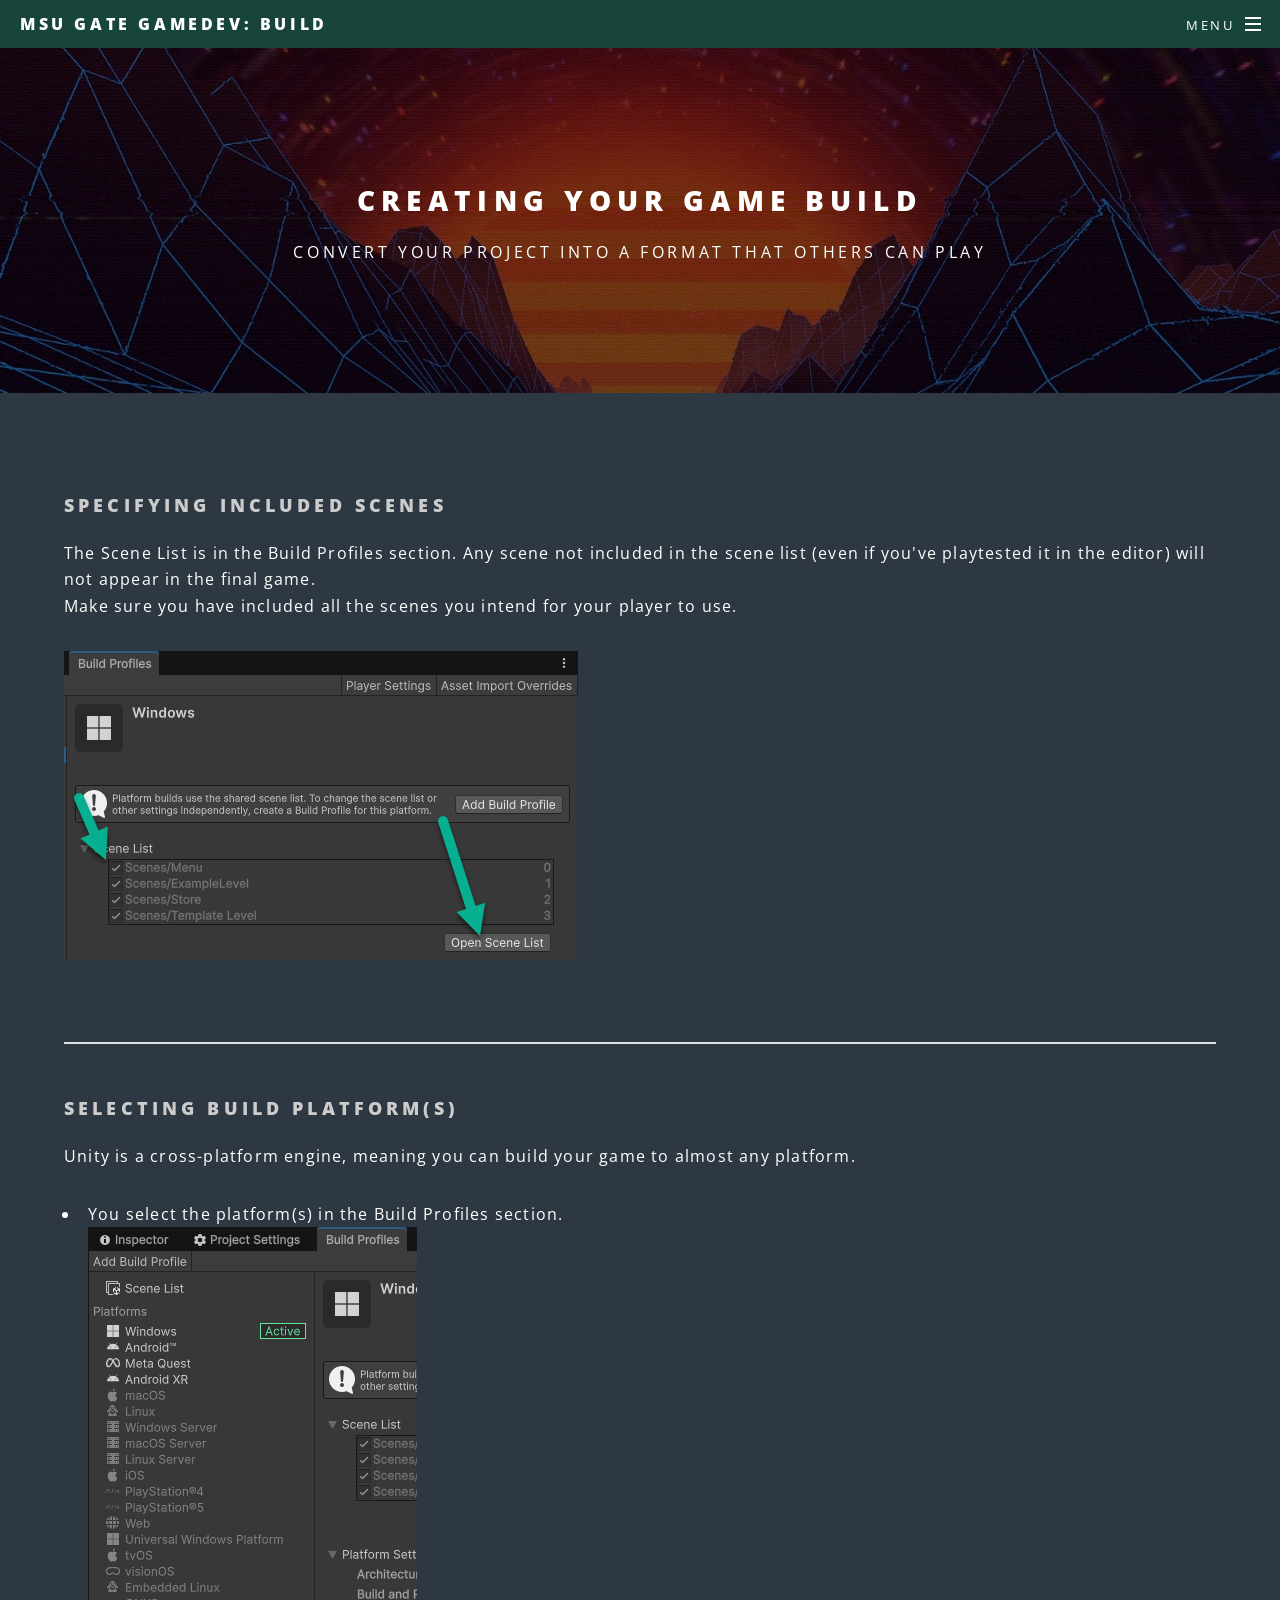
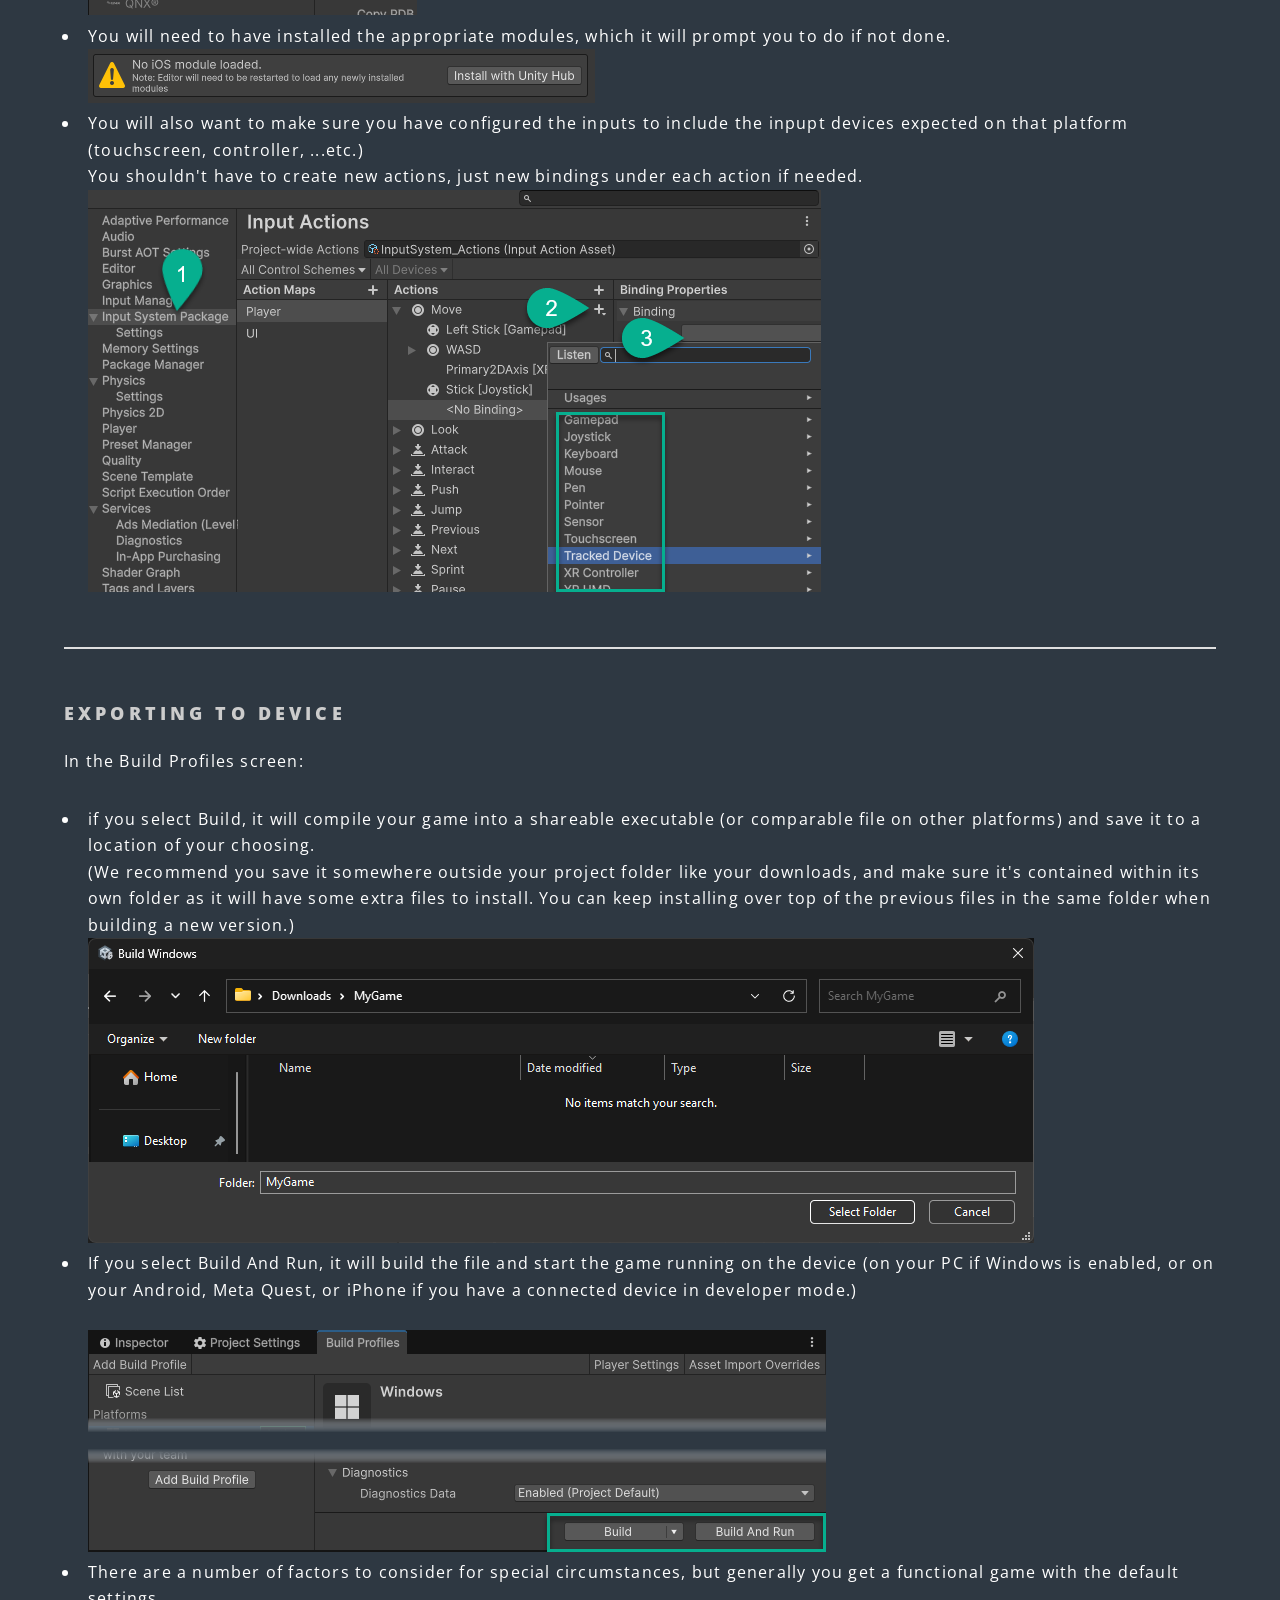
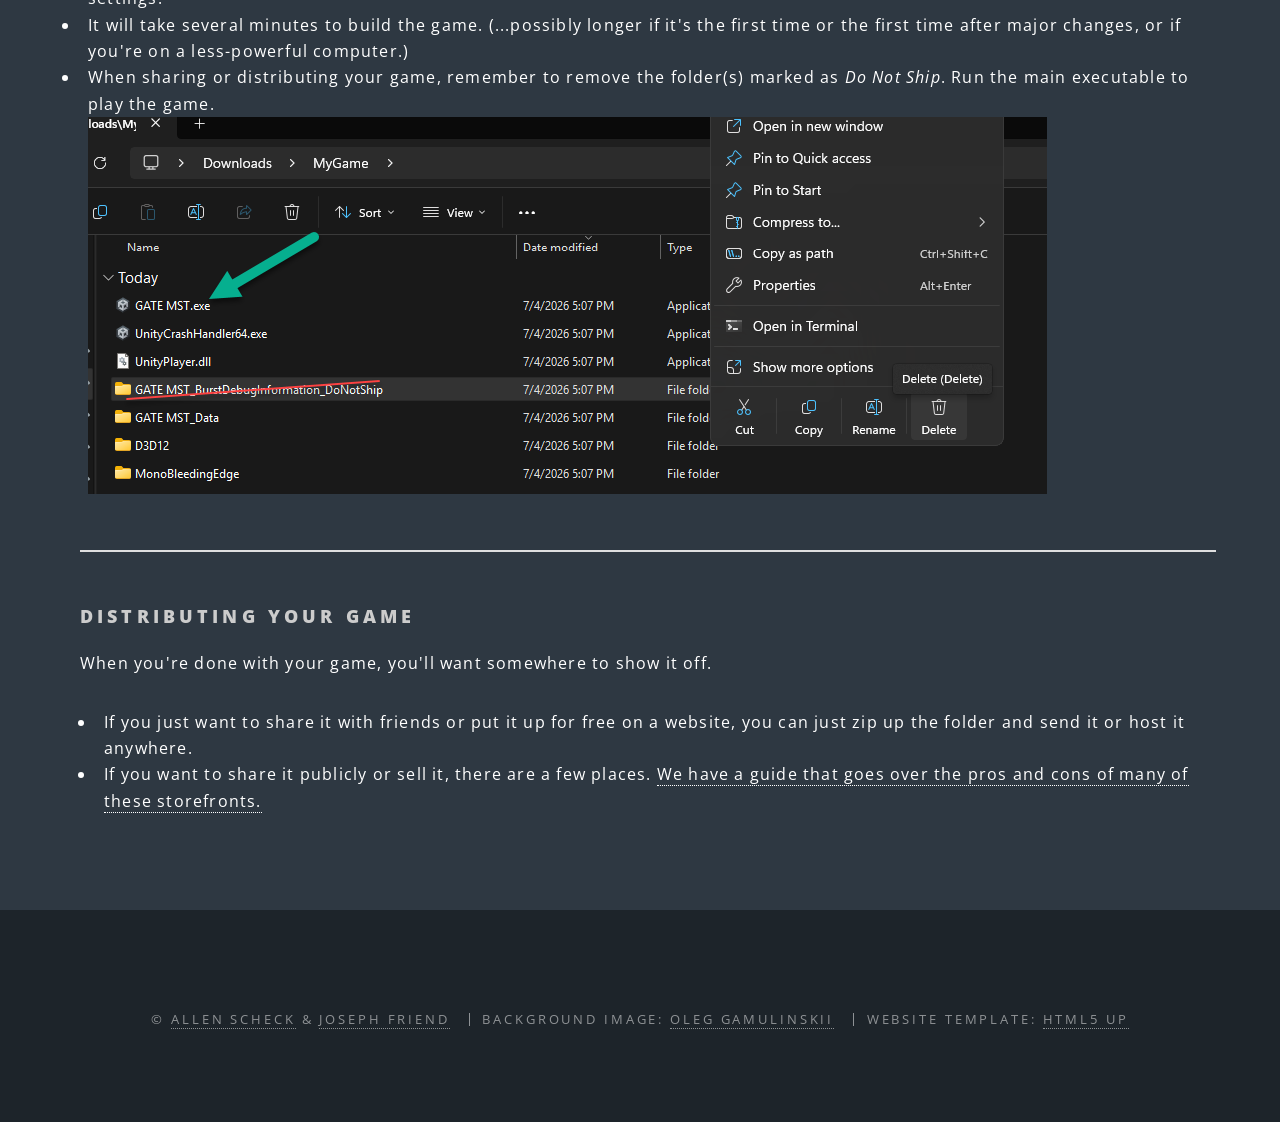
==== commit 6d69d581: "cleaned up build and distribution instructions" ====
--- a/build.html
+++ b/build.html
@@ -48,10 +48,12 @@
 										</ul>
 										<ul>
 											<li><a href="index"><h3>This Site</h3></a></li>
-											<li><a href="environmentsetup">Environment Setup</a></li>
+											<li><a href="environment">Environment Setup</a></li>
 											<li><a href="usingunity">Using Unity</a></li>
 											<li><a href="build">Game Build</a></li>
-											<li><a href="releasing">Releasing Your Game</a></li>
+											<li>
+												<a href="distribution">Distributing Your Game</a>
+											</li>
 											<li>
 												<a href="definitions">Definitions</a>
 											</li>
@@ -72,7 +74,8 @@
 							<div class="inner">
 								<h3 id="scenes">Specifying Included Scenes</h3>
 								<p>
-									The Scene List is in the Build Profiles section. Any scene not included in the scene list (even if you've playtested it in the editor) will not appear in the final game.
+									The Scene List is in the Build Profiles section. Any scene not included in the scene list (even if you've playtested it in the editor) will not appear in the final game.<br>
+										Make sure you have included all the scenes you intend for your player to use.
 								<br>
 									<div class="photocont">
 										<img src="images/setup/scenelist.png" alt="" />
@@ -83,35 +86,57 @@
 
 								<h3 id="platform">Selecting Build Platform(s)</h3>
 								<p>
-									Unity is a cross-platform engine, meaning you can build your game to almost any platform. You select the platform(s) in the Build Profiles section.<br>
+									Unity is a cross-platform engine, meaning you can build your game to almost any platform. 
+									<ul><li>You select the platform(s) in the Build Profiles section.<br>
 										<div class="photocont">
 											<img src="images/setup/buildplatforms.png" alt="" />
 										</div>
-										<br>
-									You will need to have installed the appropriate modules, which you can do from here.<br>
+										</li>
+									<li>You will need to have installed the appropriate modules, which it will prompt you to do if not done.<br>
 										<div class="photocont">
 											<img src="images/setup/modules.png" alt="" />
 										</div>
-										<br>
-										You will also want to make sure you have configured the inputs to include the inpupt devices expected on that platform (touchscreen, controller, ...etc.)<br>
-									<div class="photocont">
-										<img src="images/setup/inputs.png" alt="" />
-									</div>
+										</li>
+										<li>
+											You will also want to make sure you have configured the inputs to include the inpupt devices expected on that platform (touchscreen, controller, ...etc.)<br>
+												You shouldn't have to create new actions, just new bindings under each action if needed.<br>
+													<div class="photocont">
+														<img src="images/setup/inputs.png" alt="" />
+													</div>
+												</li>
+										</ul>
 								</p>
 								<hr />
 								<h3 id="device">Exporting to Device</h3>
-								<p>In the Build Profiles screen, if you select Build, it will compile your game into a shareable executable (or comparable file on other platforms) and save it to a location of your choosing.<br>
-										If you select Build And Run, it will build the file and start the game running on the device (on your PC if Windows is enabled, or on your Android, Meta Quest, or iPhone if you have a connected device in developer mode.)</br>
+								<p>In the Build Profiles screen:
+								<ul>
+									<li>
+										if you select Build, it will compile your game into a shareable executable (or comparable file on other platforms) and save it to a location of your choosing.<br>
+											(We recommend you save it somewhere outside your project folder like your downloads, and make sure it's contained within its own folder as it will have some extra files to install. You can keep installing over top of the previous files in the same folder when building a new version.)<br>
+												<div class="photocont">
+													<img src="images/setup/buildfolder.png" alt="" />
+												</div>
+											</li>
+										<li>If you select Build And Run, it will build the file and start the game running on the device (on your PC if Windows is enabled, or on your Android, Meta Quest, or iPhone if you have a connected device in developer mode.)</br>
 									<br>
 										<div class="photocont">
 											<img src="images/setup/buildrun.png" alt="" />
 										</div>
-										<br>
-									There are a number of factors to consider for special circumstances, but generally you get a functional game with the default settings.
+										</li>
+									<li>There are a number of factors to consider for special circumstances, but generally you get a functional game with the default settings.</li>
+										<li>It will take several minutes to build the game. (...possibly longer if it's the first time or the first time after major changes, or if you're on a less-powerful computer.)</li>
+									<li>When sharing or distributing your game, remember to remove the folder(s) marked as <i>Do Not Ship</i>. Run the main executable to play the game.<br>
+										<div class="photocont">
+											<img src="images/setup/distrofolder.png" alt="" />
+										</div>
+									</li>
+									</ol>
 								</p>
 								<hr />
 								<h3 id="distribute">Distributing Your Game</h3>
-								<p>When you're done with your game, you'll want somewhere to show it off. There are a few places. We have a guide that goes over the pros and cons of many of these storefronts.</p>
+								<p>When you're done with your game, you'll want somewhere to show it off. <ul>
+									<li>If you just want to share it with friends or put it up for free on a website, you can just zip up the folder and send it or host it anywhere.</li>
+								<li>If you want to share it publicly or sell it, there are a few places. <a href="distribution">We have a guide that goes over the pros and cons of many of these storefronts.</a></li></ul></p>
 
 
 							</div>
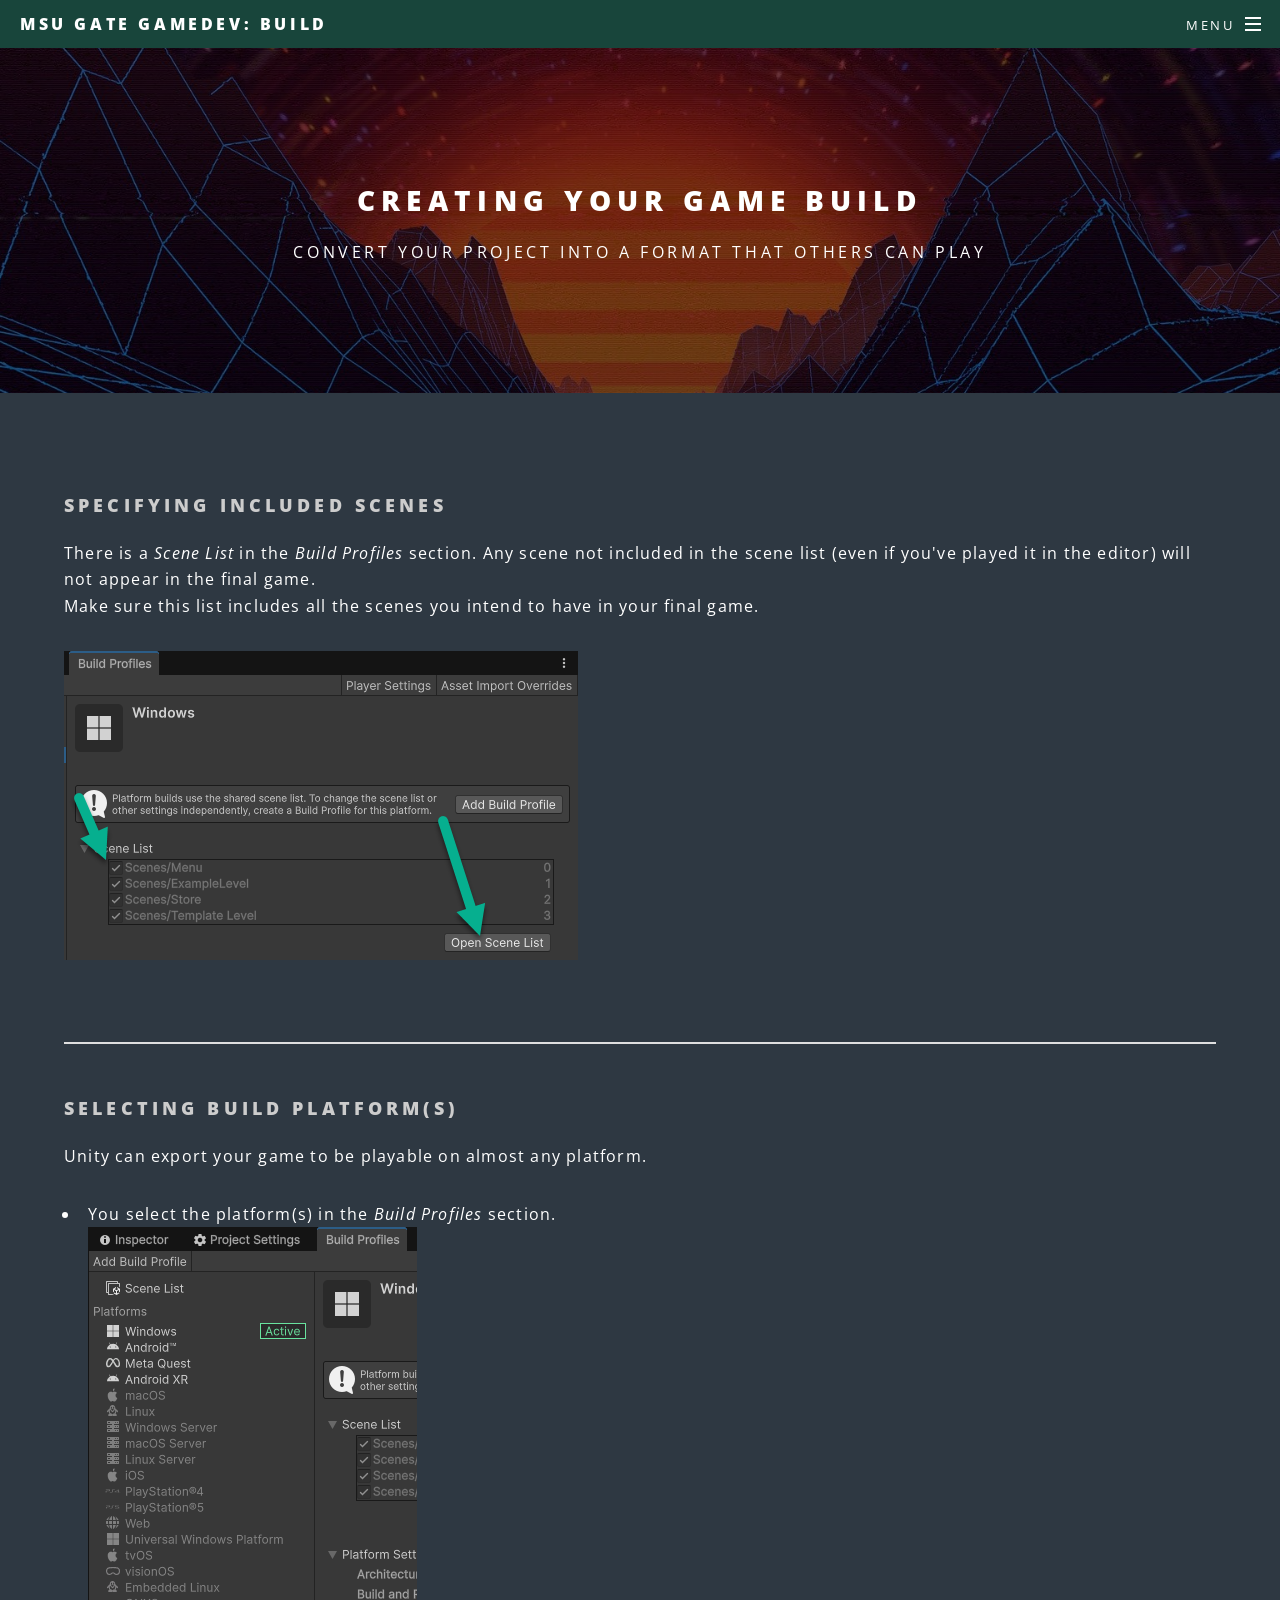
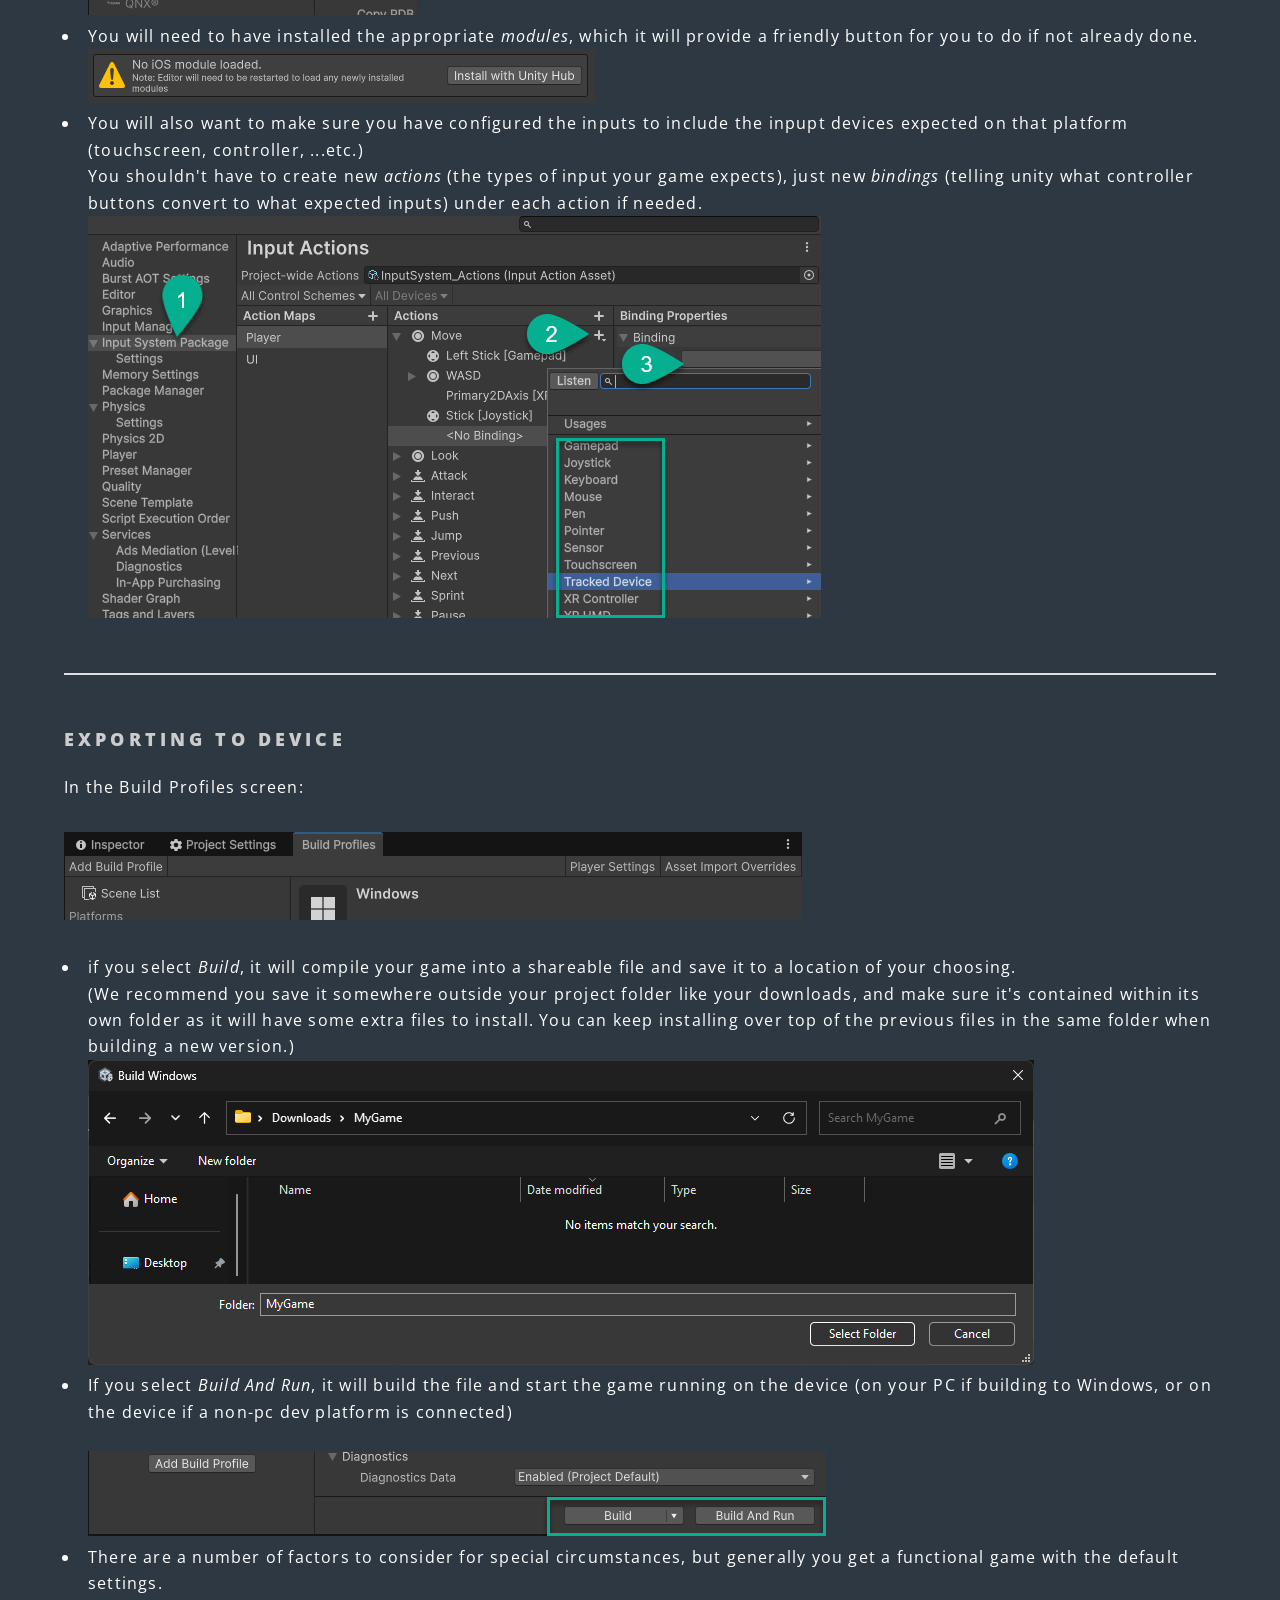
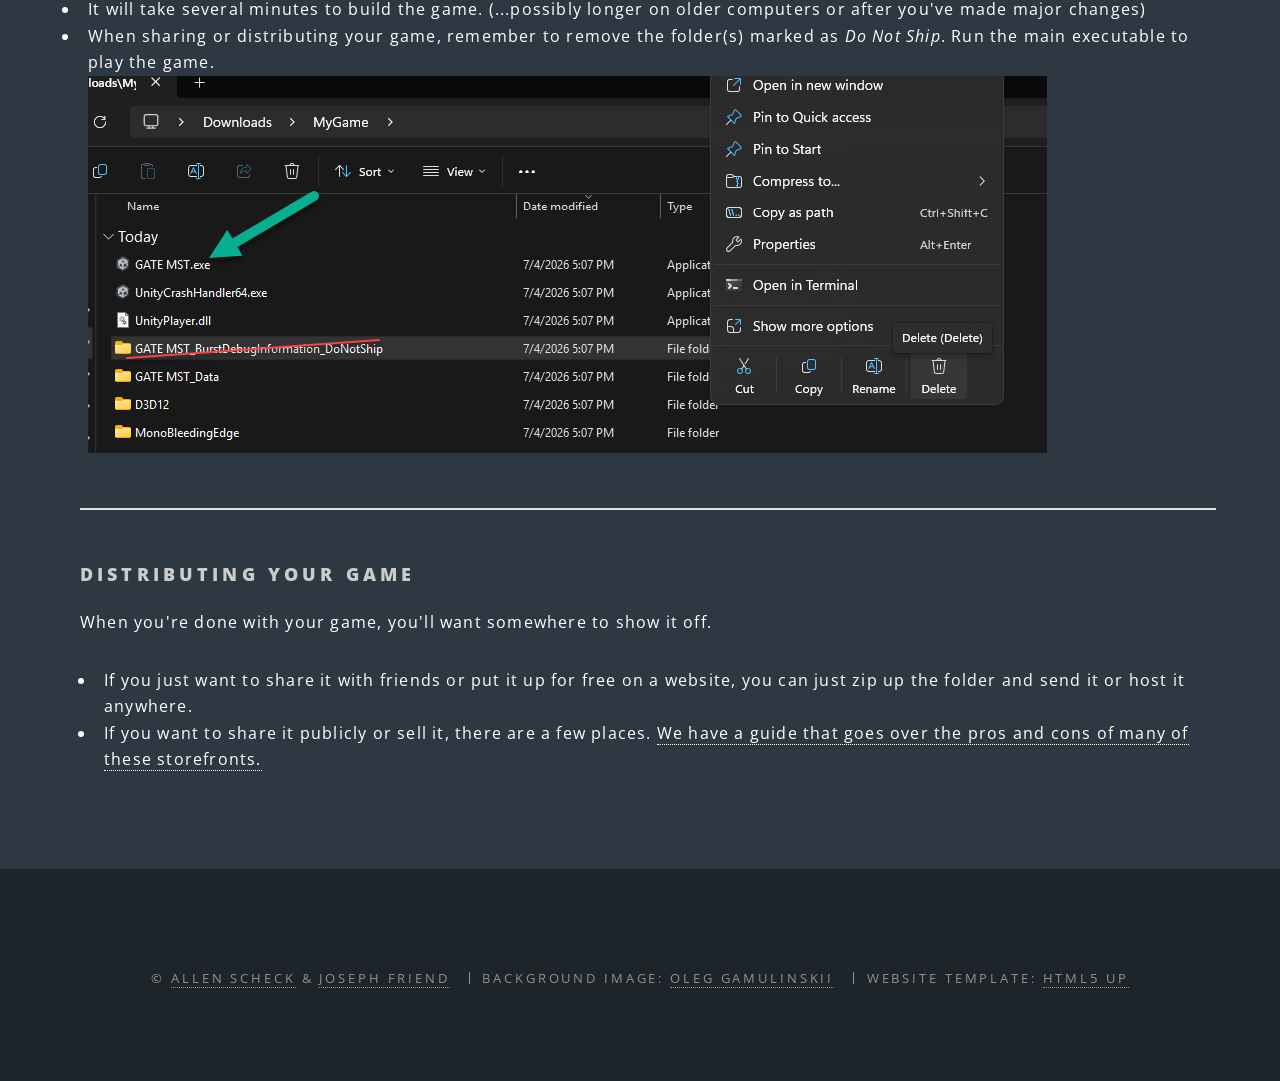
==== commit 7858bdf7: "Updating various pages, cleaning up text" ====
--- a/build.html
+++ b/build.html
@@ -74,8 +74,8 @@
 							<div class="inner">
 								<h3 id="scenes">Specifying Included Scenes</h3>
 								<p>
-									The Scene List is in the Build Profiles section. Any scene not included in the scene list (even if you've playtested it in the editor) will not appear in the final game.<br>
-										Make sure you have included all the scenes you intend for your player to use.
+									There is a <i>Scene List</i> in the <i>Build Profiles</i> section. Any scene not included in the scene list (even if you've played it in the editor) will not appear in the final game.<br>
+										Make sure this list includes all the scenes you intend to have in your final game.
 								<br>
 									<div class="photocont">
 										<img src="images/setup/scenelist.png" alt="" />
@@ -86,20 +86,20 @@
 
 								<h3 id="platform">Selecting Build Platform(s)</h3>
 								<p>
-									Unity is a cross-platform engine, meaning you can build your game to almost any platform. 
-									<ul><li>You select the platform(s) in the Build Profiles section.<br>
+									Unity can export your game to be playable on almost any platform.
+									<ul><li>You select the platform(s) in the <i>Build Profiles</i> section.<br>
 										<div class="photocont">
 											<img src="images/setup/buildplatforms.png" alt="" />
 										</div>
 										</li>
-									<li>You will need to have installed the appropriate modules, which it will prompt you to do if not done.<br>
+									<li>You will need to have installed the appropriate <i>modules</i>, which it will provide a friendly button for you to do if not already done.<br>
 										<div class="photocont">
 											<img src="images/setup/modules.png" alt="" />
 										</div>
 										</li>
 										<li>
 											You will also want to make sure you have configured the inputs to include the inpupt devices expected on that platform (touchscreen, controller, ...etc.)<br>
-												You shouldn't have to create new actions, just new bindings under each action if needed.<br>
+												You shouldn't have to create new <i>actions</i> (the types of input your game expects), just new <i>bindings</i> (telling unity what controller buttons convert to what expected inputs) under each action if needed.<br>
 													<div class="photocont">
 														<img src="images/setup/inputs.png" alt="" />
 													</div>
@@ -108,23 +108,27 @@
 								</p>
 								<hr />
 								<h3 id="device">Exporting to Device</h3>
-								<p>In the Build Profiles screen:
+								<p>
+									In the Build Profiles screen:
+									<div class="photocont">
+										<img src="images/setup/buildprofiles.png" alt="" />
+									</div><br>
 								<ul>
 									<li>
-										if you select Build, it will compile your game into a shareable executable (or comparable file on other platforms) and save it to a location of your choosing.<br>
+										if you select <i>Build</i>, it will compile your game into a shareable file and save it to a location of your choosing.<br>
 											(We recommend you save it somewhere outside your project folder like your downloads, and make sure it's contained within its own folder as it will have some extra files to install. You can keep installing over top of the previous files in the same folder when building a new version.)<br>
 												<div class="photocont">
 													<img src="images/setup/buildfolder.png" alt="" />
 												</div>
 											</li>
-										<li>If you select Build And Run, it will build the file and start the game running on the device (on your PC if Windows is enabled, or on your Android, Meta Quest, or iPhone if you have a connected device in developer mode.)</br>
+										<li>If you select <i>Build And Run</i>, it will build the file and start the game running on the device (on your PC if building to Windows, or on the device if a non-pc dev platform is connected)</br>
 									<br>
 										<div class="photocont">
 											<img src="images/setup/buildrun.png" alt="" />
 										</div>
 										</li>
 									<li>There are a number of factors to consider for special circumstances, but generally you get a functional game with the default settings.</li>
-										<li>It will take several minutes to build the game. (...possibly longer if it's the first time or the first time after major changes, or if you're on a less-powerful computer.)</li>
+										<li>It will take several minutes to build the game. (...possibly longer on older computers or after you've made major changes)</li>
 									<li>When sharing or distributing your game, remember to remove the folder(s) marked as <i>Do Not Ship</i>. Run the main executable to play the game.<br>
 										<div class="photocont">
 											<img src="images/setup/distrofolder.png" alt="" />
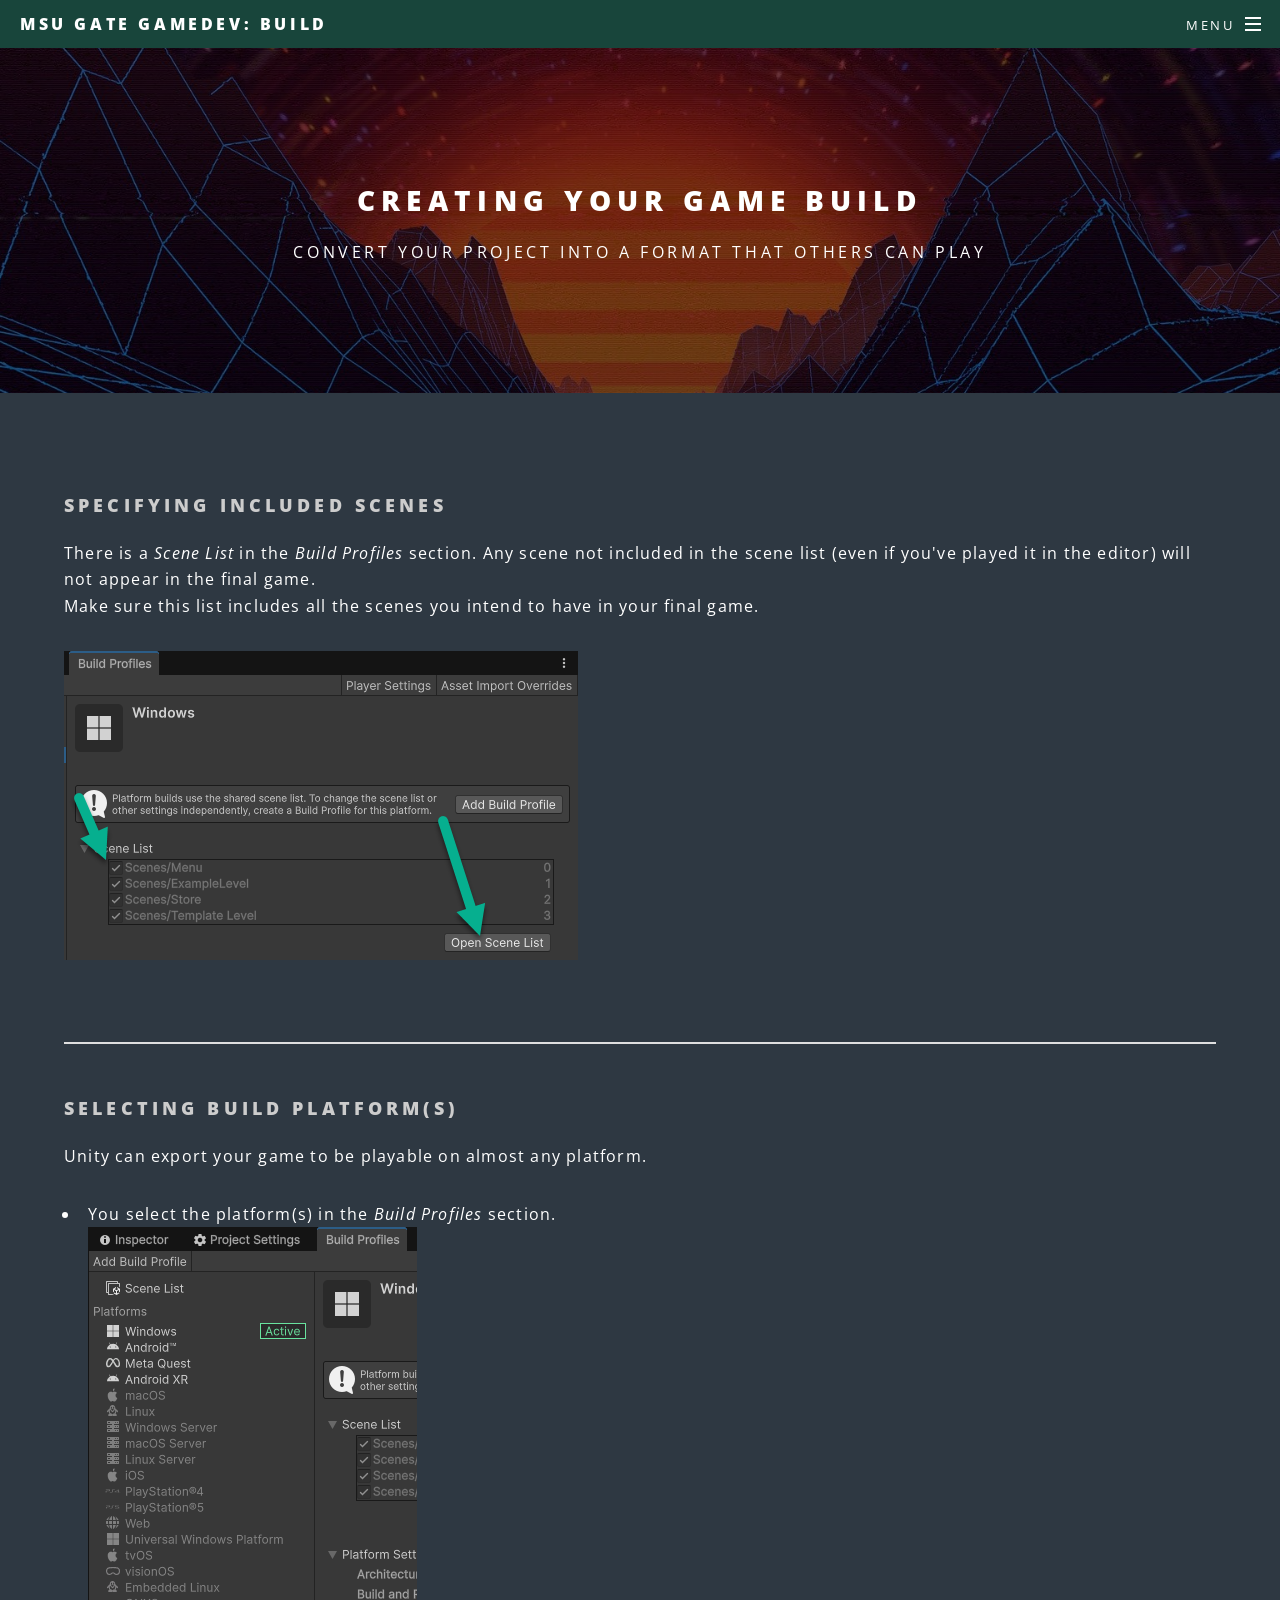
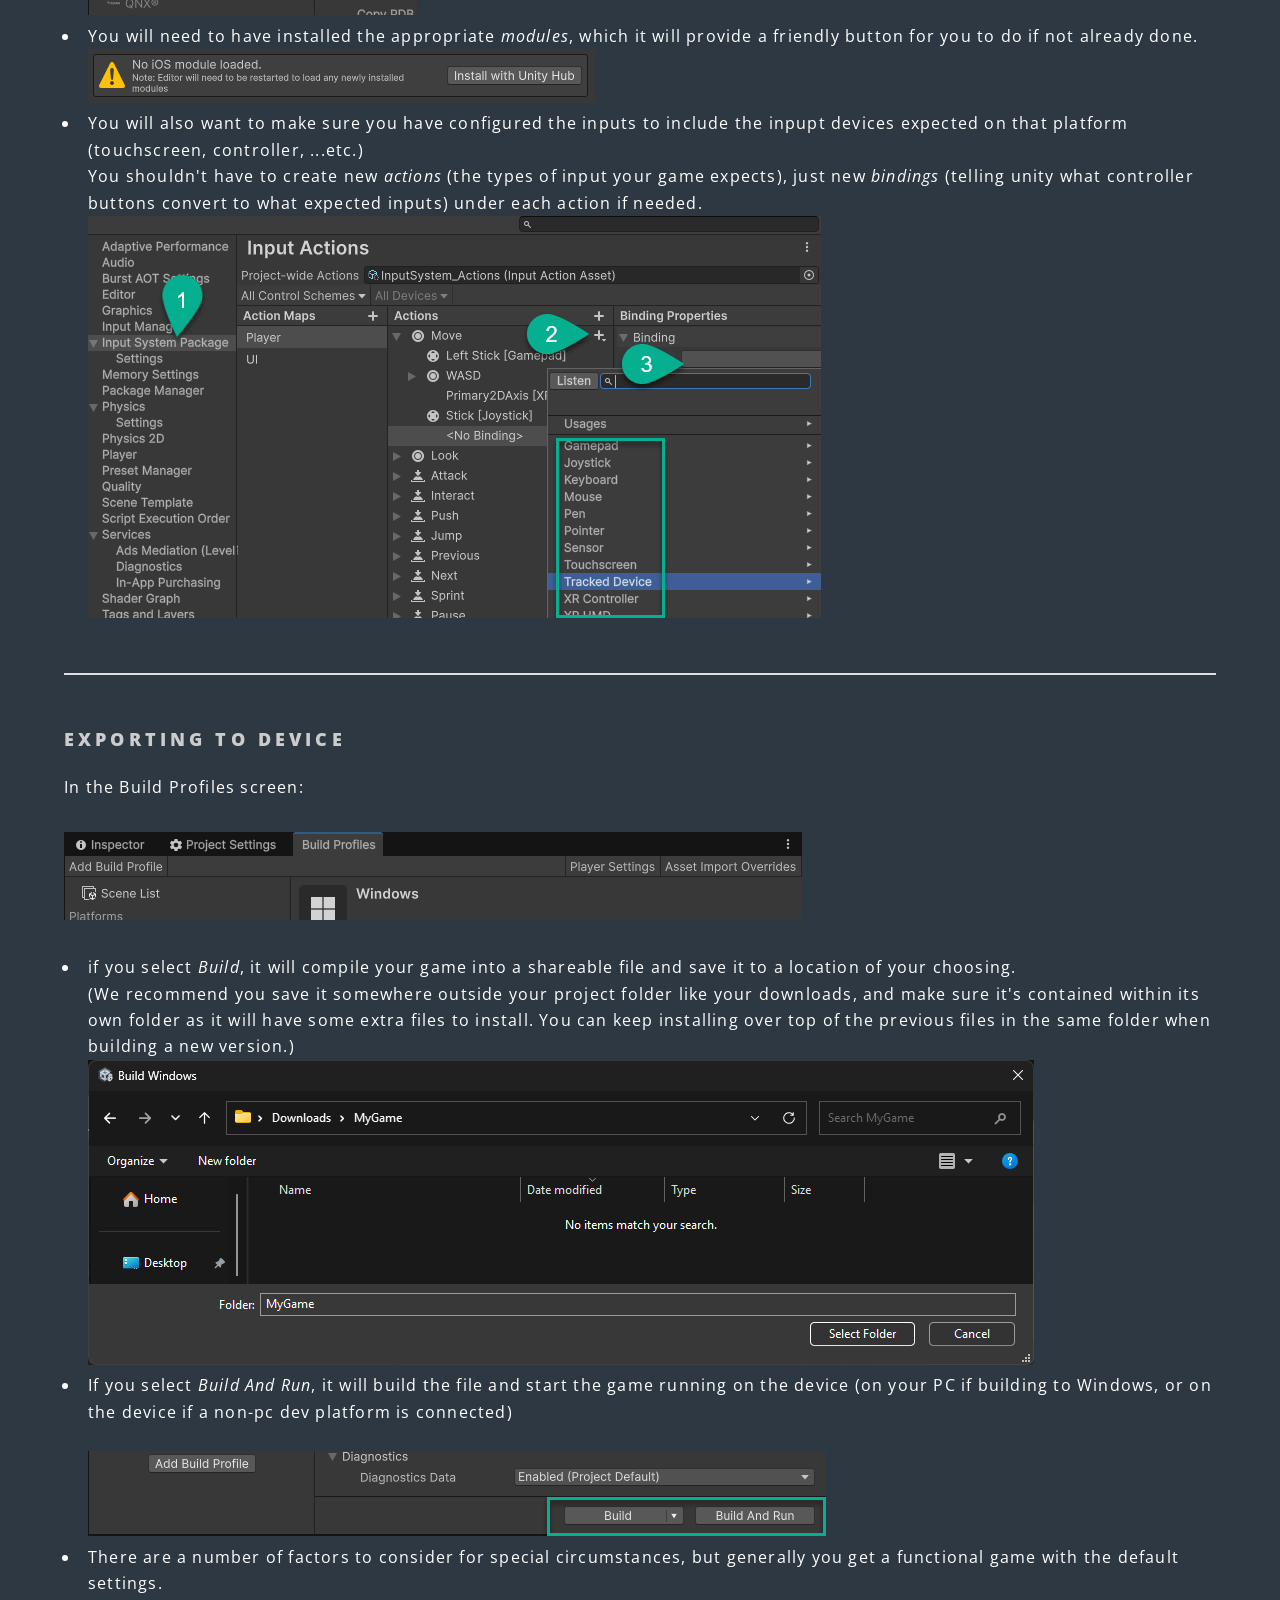
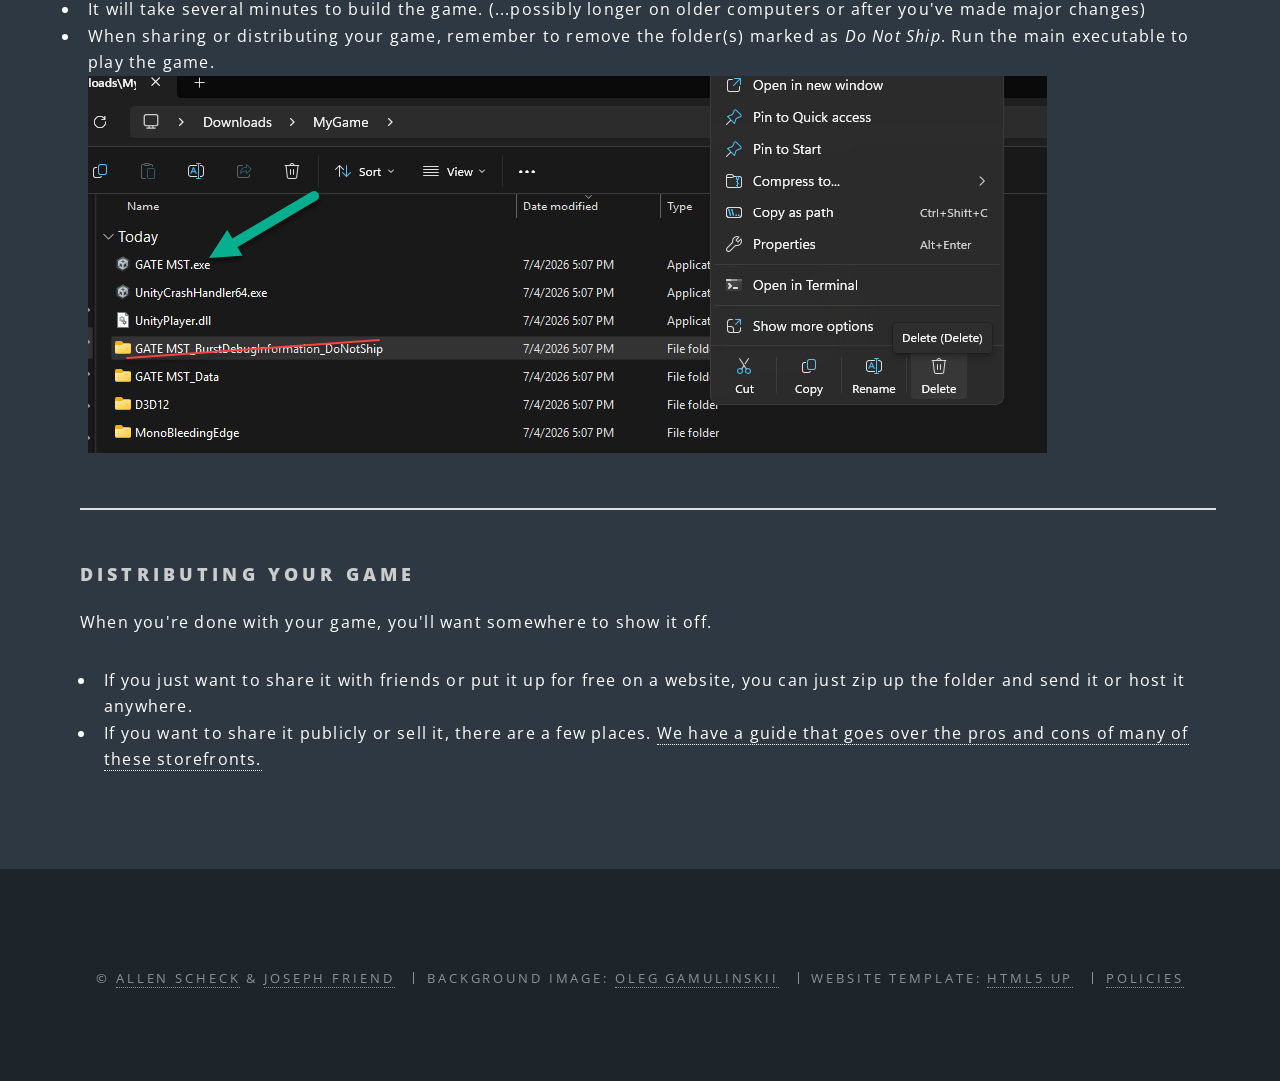
==== commit 4e3256fc: "Added Privacy and Acceptable Use Policies" ====
--- a/build.html
+++ b/build.html
@@ -158,6 +158,9 @@
 						<li>
 							Website Template: <a href="http://html5up.net">HTML5 UP</a>
 						</li>
+						<li>
+							<a href="policies">Policies</a>
+						</li>
 					</ul>
 				</footer>
 
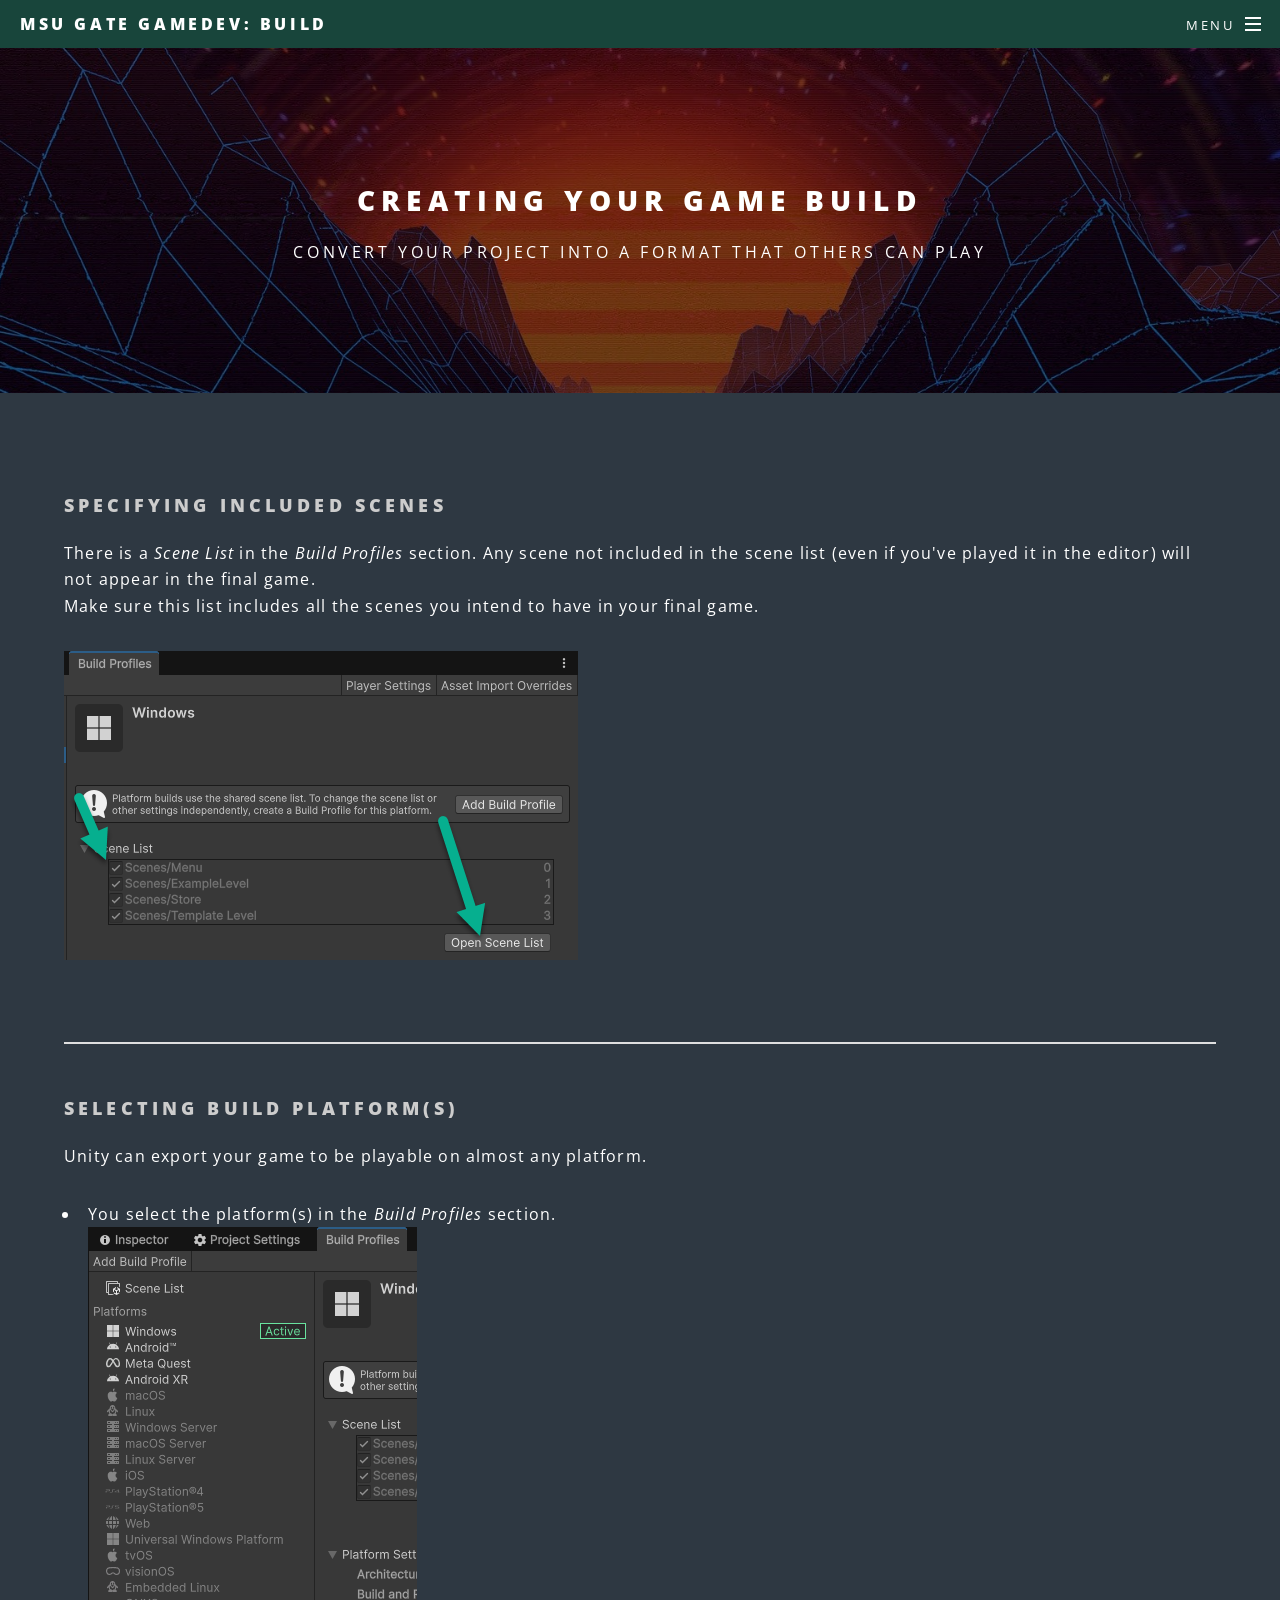
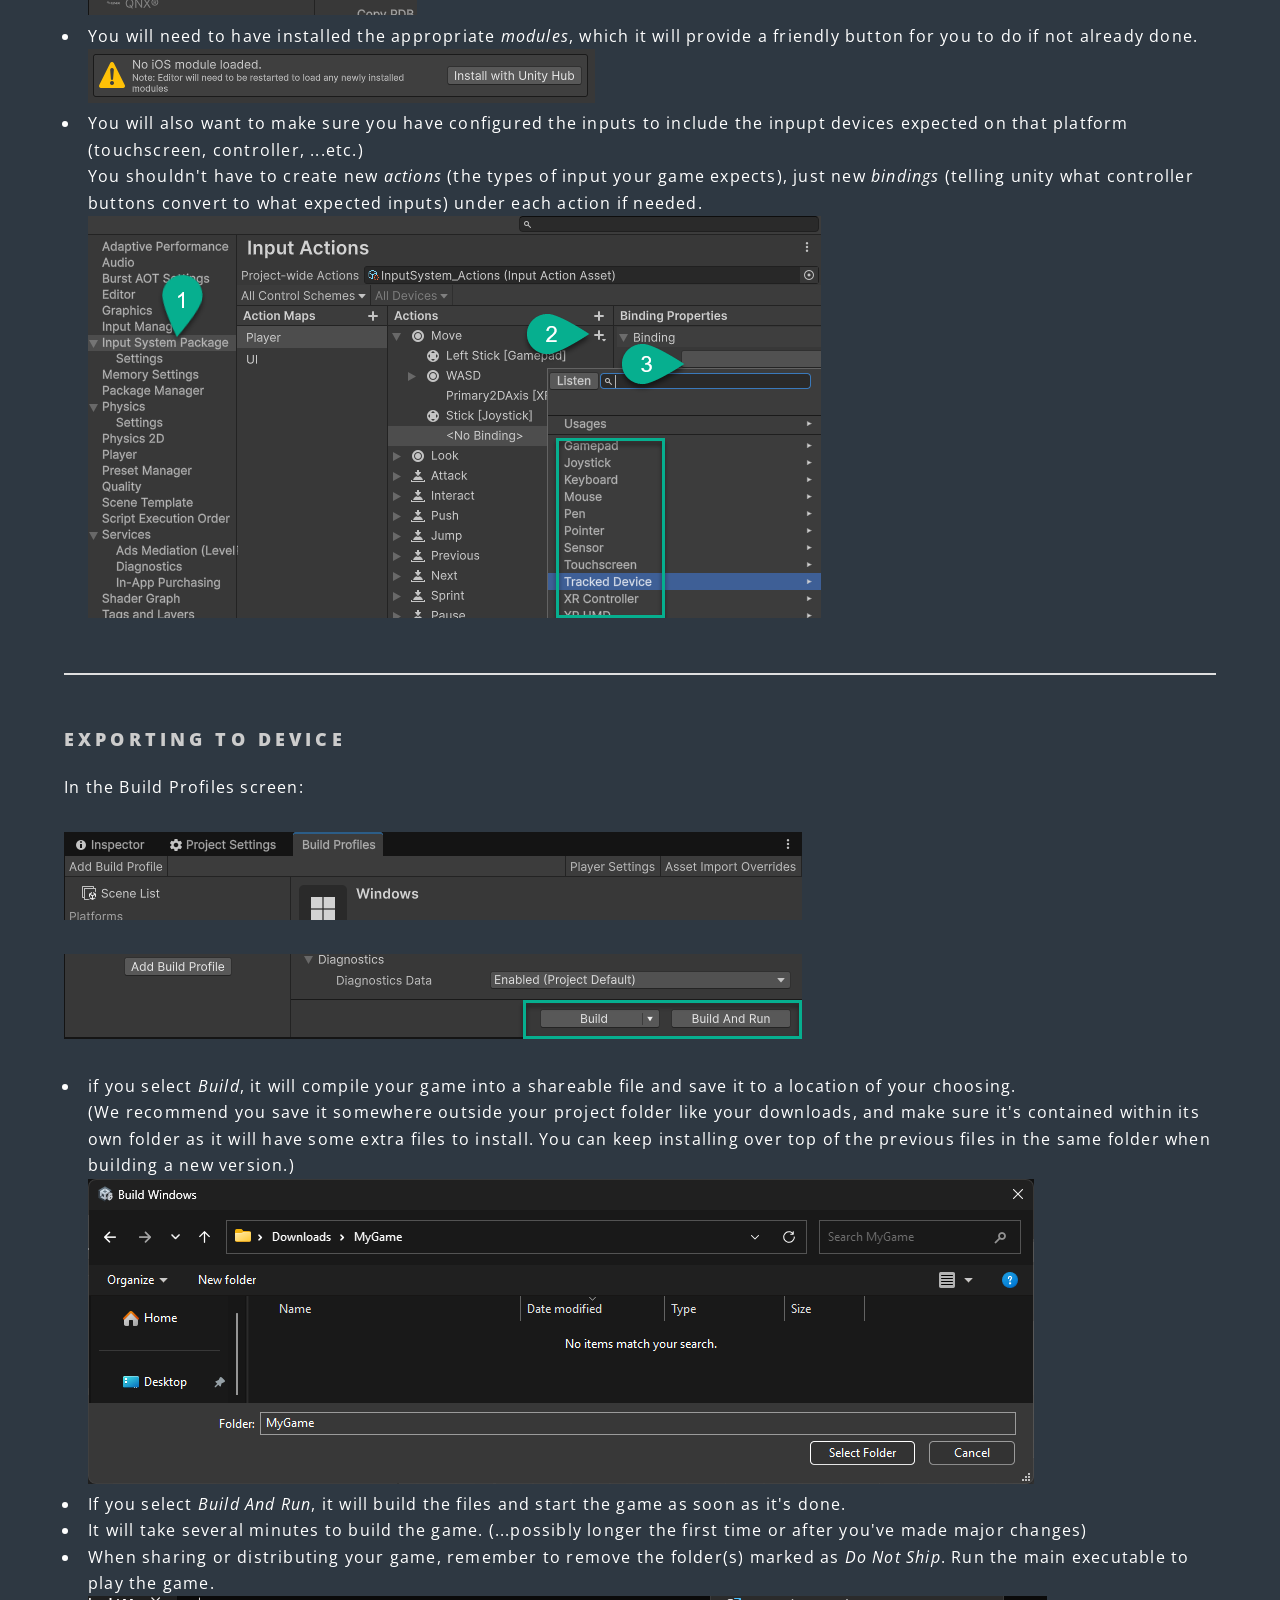
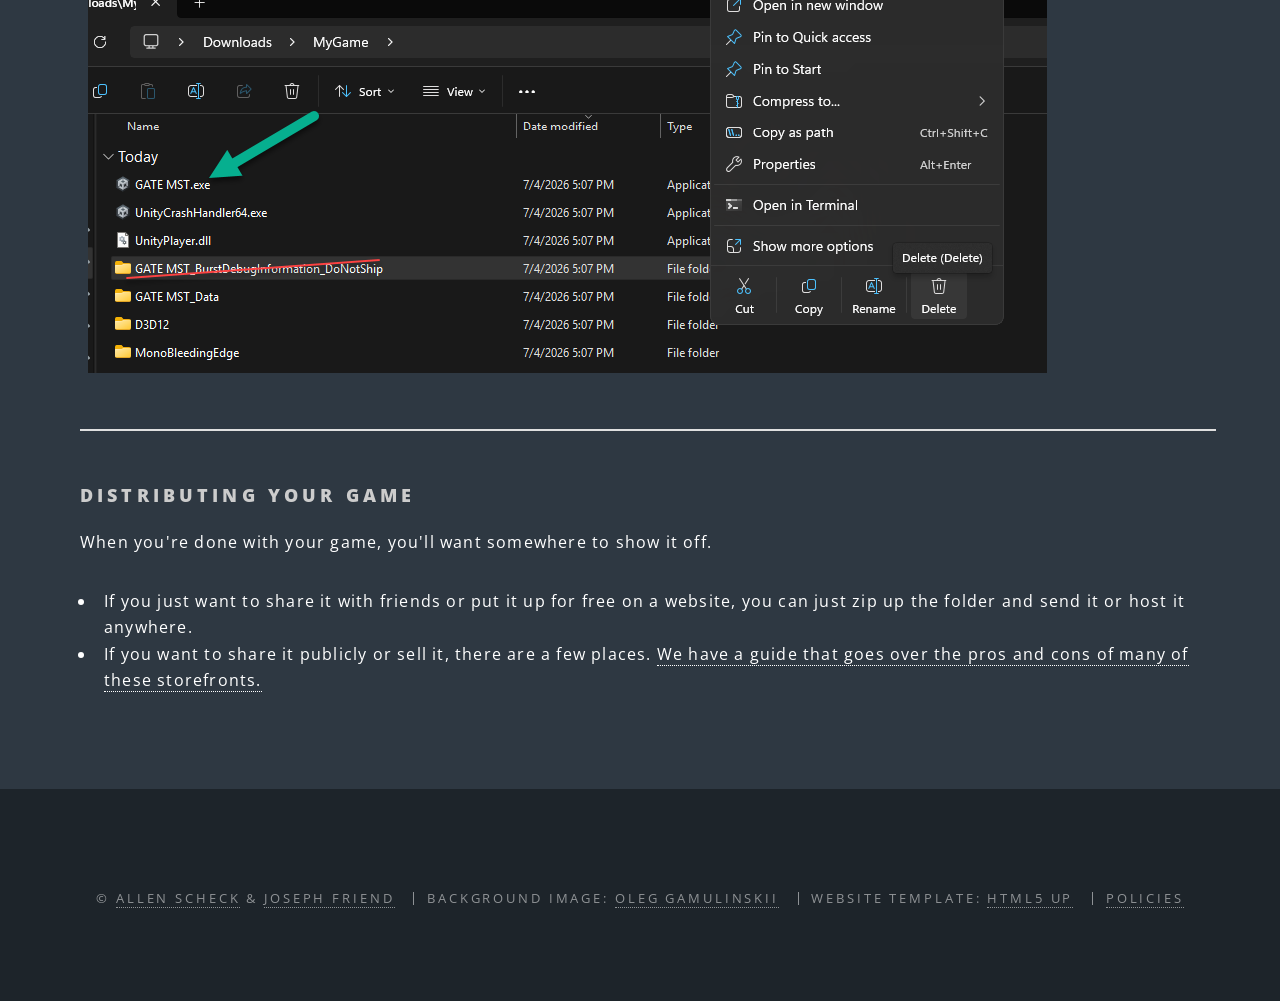
==== commit 3a40bec3: "Update build.html" ====
--- a/build.html
+++ b/build.html
@@ -113,6 +113,9 @@
 									<div class="photocont">
 										<img src="images/setup/buildprofiles.png" alt="" />
 									</div><br>
+										<div class="photocont">
+											<img src="images/setup/buildrun.png" alt="" />
+										</div><br>
 								<ul>
 									<li>
 										if you select <i>Build</i>, it will compile your game into a shareable file and save it to a location of your choosing.<br>
@@ -121,14 +124,8 @@
 													<img src="images/setup/buildfolder.png" alt="" />
 												</div>
 											</li>
-										<li>If you select <i>Build And Run</i>, it will build the file and start the game running on the device (on your PC if building to Windows, or on the device if a non-pc dev platform is connected)</br>
-									<br>
-										<div class="photocont">
-											<img src="images/setup/buildrun.png" alt="" />
-										</div>
-										</li>
-									<li>There are a number of factors to consider for special circumstances, but generally you get a functional game with the default settings.</li>
-										<li>It will take several minutes to build the game. (...possibly longer on older computers or after you've made major changes)</li>
+										<li>If you select <i>Build And Run</i>, it will build the files and start the game as soon as it's done.</li>
+										<li>It will take several minutes to build the game. (...possibly longer the first time or after you've made major changes)</li>
 									<li>When sharing or distributing your game, remember to remove the folder(s) marked as <i>Do Not Ship</i>. Run the main executable to play the game.<br>
 										<div class="photocont">
 											<img src="images/setup/distrofolder.png" alt="" />
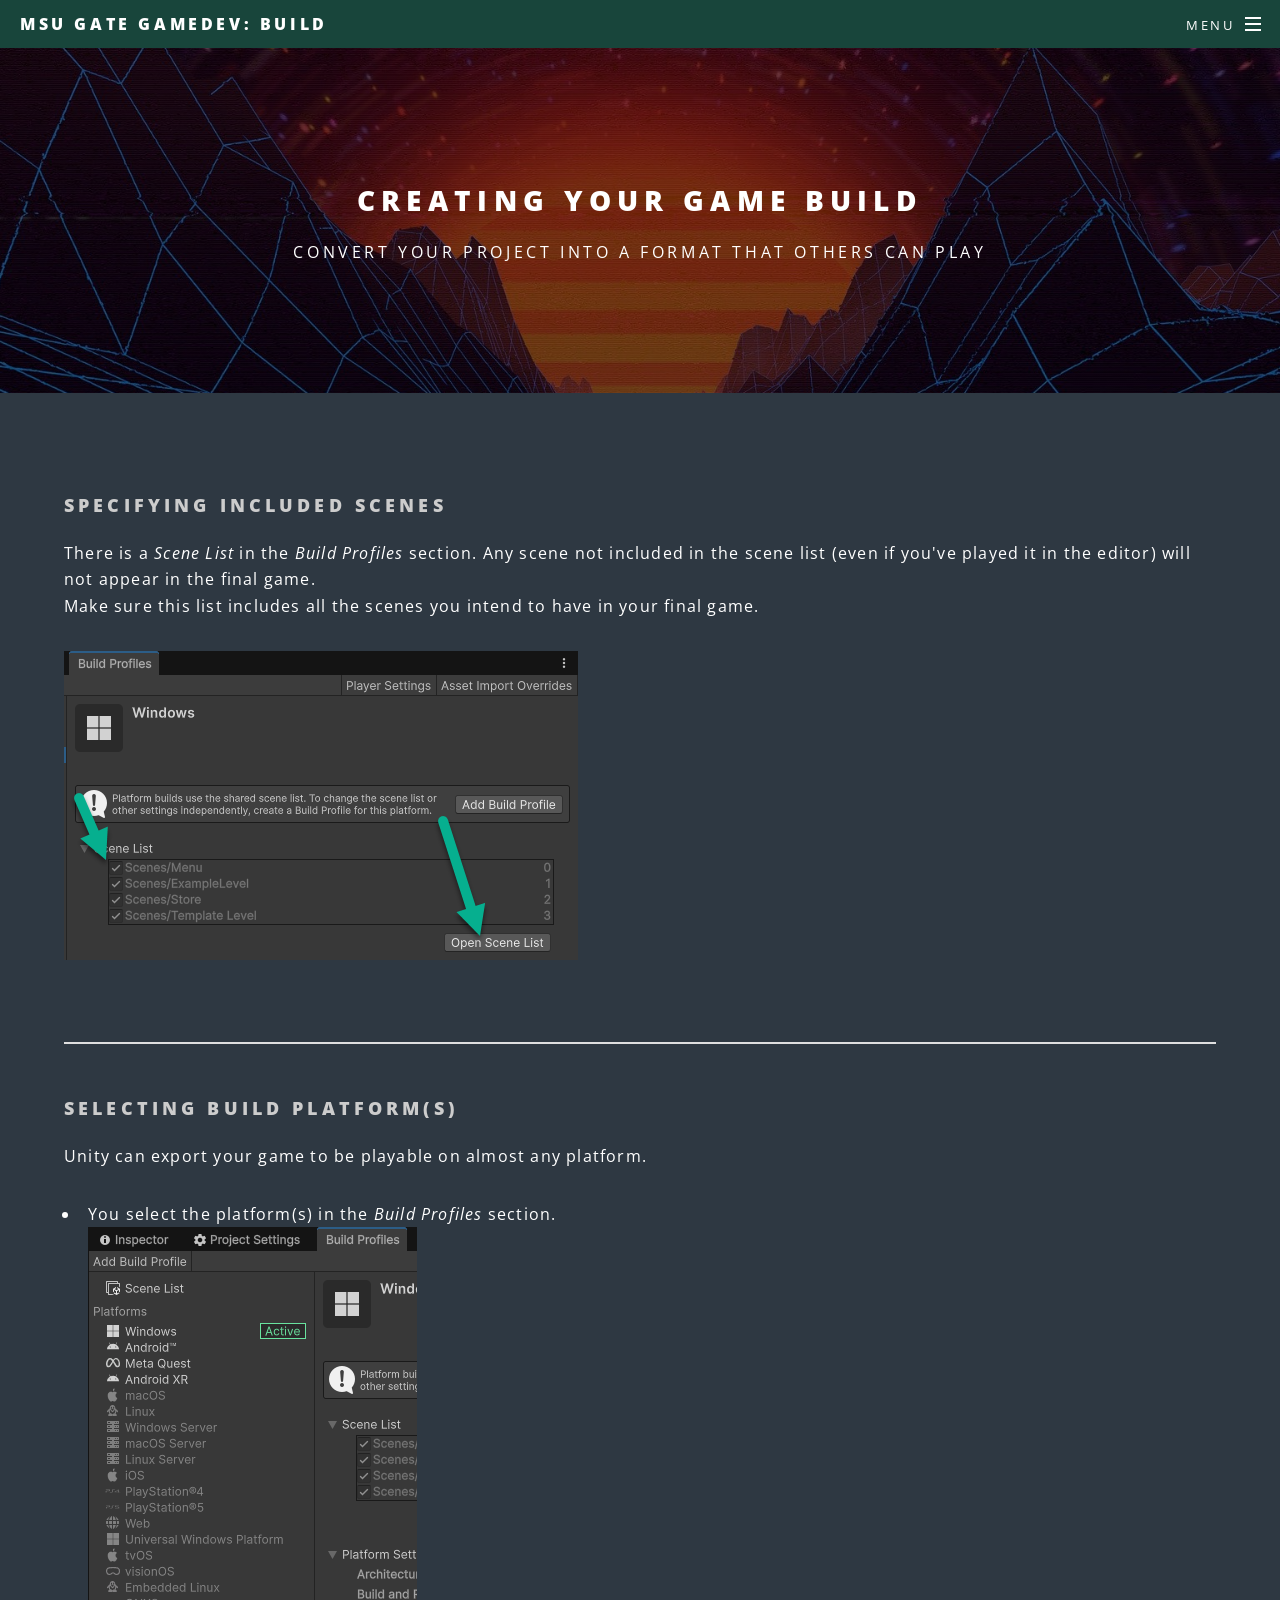
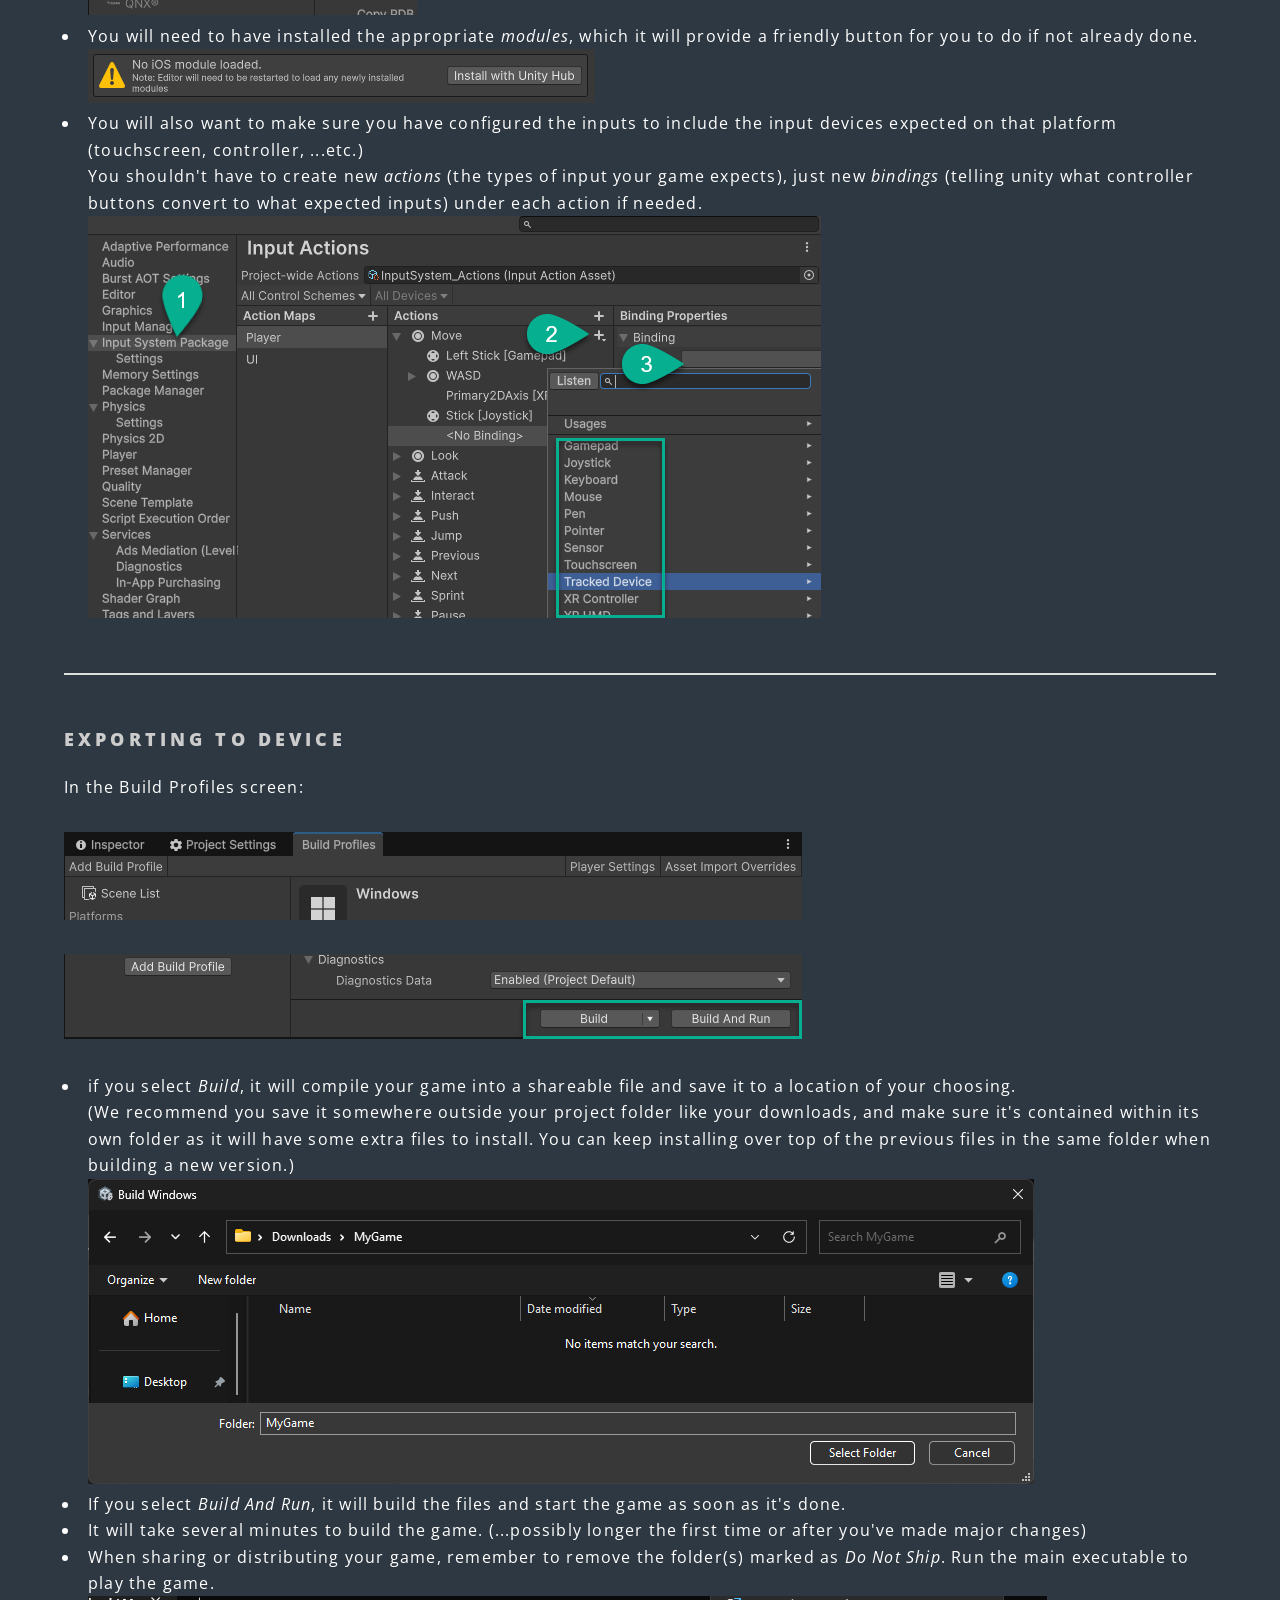
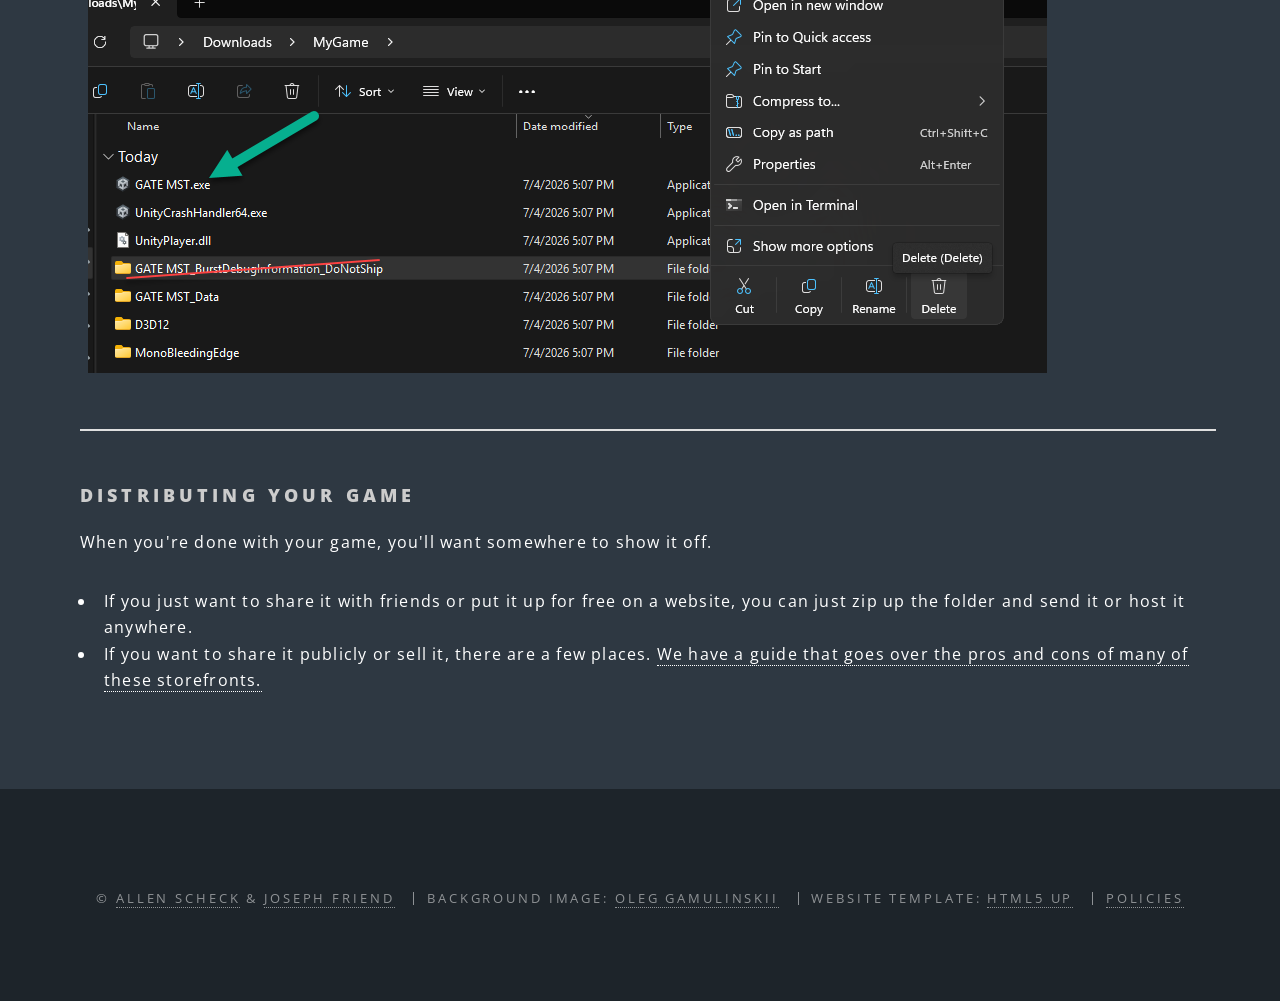
==== commit 402e6361: "Fixed some errors, noted about game jams and more links" ====
--- a/build.html
+++ b/build.html
@@ -98,7 +98,7 @@
 										</div>
 										</li>
 										<li>
-											You will also want to make sure you have configured the inputs to include the inpupt devices expected on that platform (touchscreen, controller, ...etc.)<br>
+											You will also want to make sure you have configured the inputs to include the input devices expected on that platform (touchscreen, controller, ...etc.)<br>
 												You shouldn't have to create new <i>actions</i> (the types of input your game expects), just new <i>bindings</i> (telling unity what controller buttons convert to what expected inputs) under each action if needed.<br>
 													<div class="photocont">
 														<img src="images/setup/inputs.png" alt="" />
